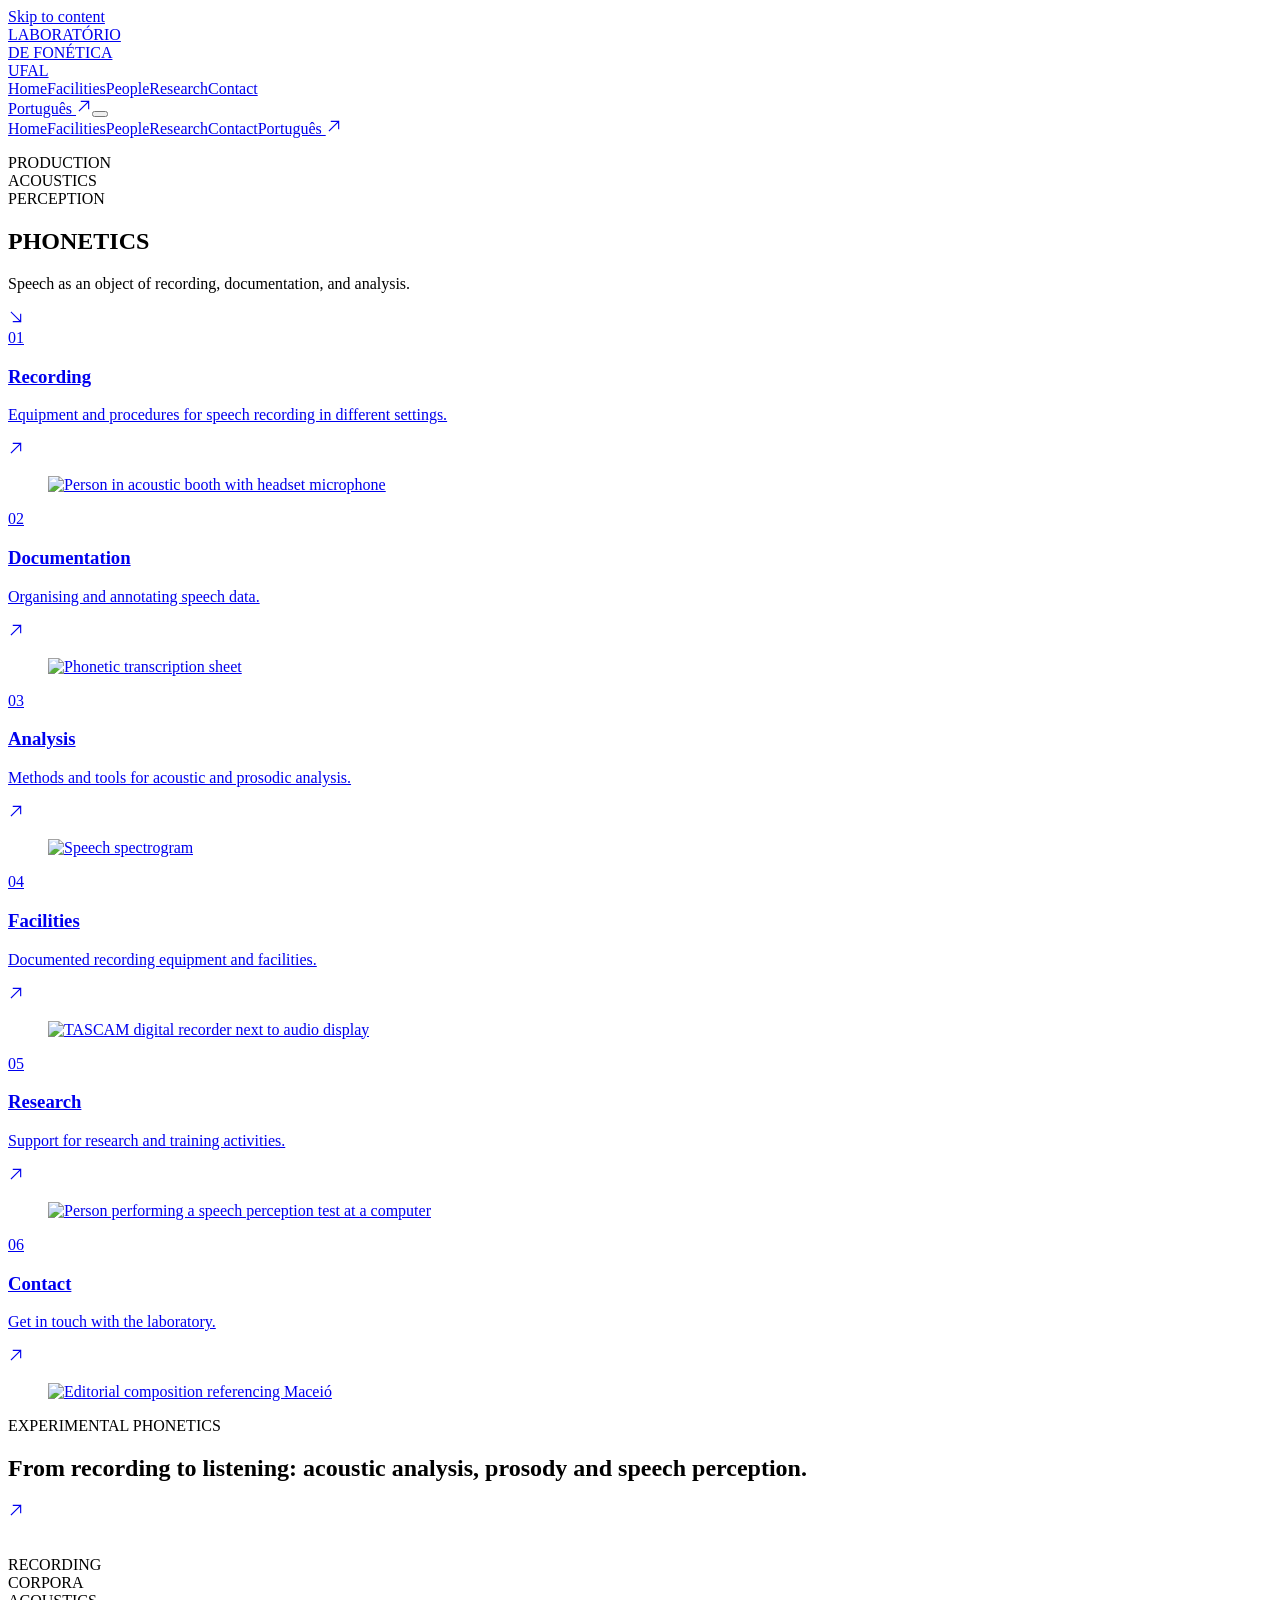
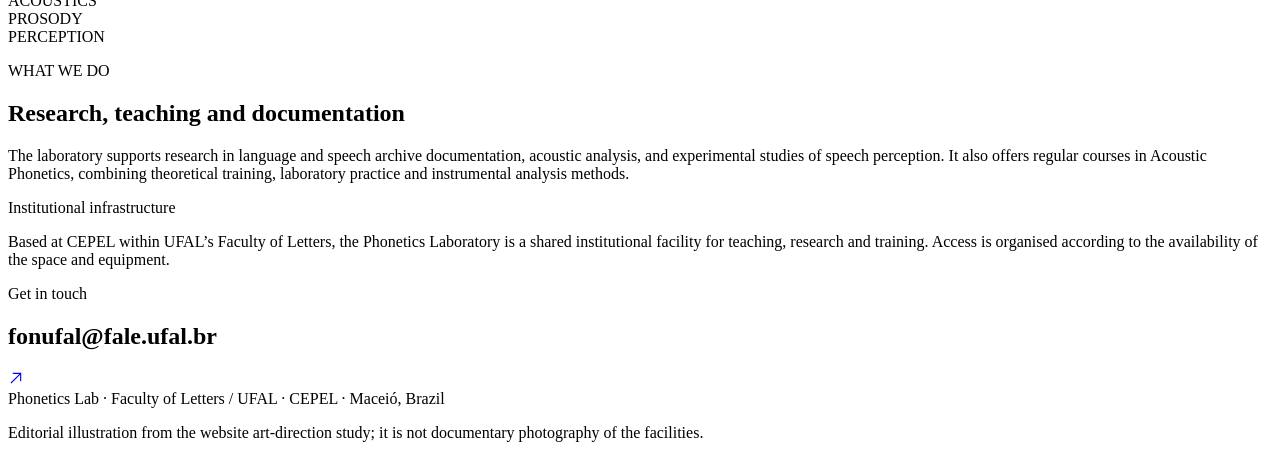
==== en/index.html @ 882e7815 "fix: alinhar faixa da Home à fonética experimental" ====
<!doctype html><html lang="en"><head><meta charset="utf-8"><meta name="viewport" content="width=device-width, initial-scale=1"><meta name="color-scheme" content="light"><meta name="theme-color" content="#102e24"><meta name="description" content="The Phonetics Laboratory at the Faculty of Letters, Federal University of Alagoas (UFAL), based at CEPEL. Supporting experimental research and training in phonetics and phonology."><title>UFAL Phonetics Laboratory · FALE/UFAL</title><link rel="canonical" href="https://fonufal.github.io/labfon/en/"><link rel="alternate" hreflang="pt-BR" href="https://fonufal.github.io/labfon/"><link rel="alternate" hreflang="en" href="https://fonufal.github.io/labfon/en/"><link rel="preconnect" href="https://fonts.googleapis.com"><link rel="preconnect" href="https://fonts.gstatic.com" crossorigin><link href="https://fonts.googleapis.com/css2?family=DM+Mono:wght@400;500&family=DM+Sans:wght@400;500;600;700&family=Fraunces:opsz,wght,SOFT,WONK@9..144,400,0,0;9..144,550,0,0;9..144,650,0,0&display=swap" rel="stylesheet"><link rel="stylesheet" href="/labfon/styles.css?v=20261009-photo-uniform-v8"><link rel="icon" type="image/svg+xml" href="/labfon/favicon.svg"></head><body class="page-home"><a class="skip-link" href="#main-content">Skip to content</a><div class="site-shell"><header class="masthead"><a class="wordmark" href="/labfon/en/" aria-label="Phonetics Laboratory — Home">LABORATÓRIO<br>DE FONÉTICA<br><span>UFAL</span></a><nav class="desktop-nav" aria-label="Home"><a class="navlink active" href="/labfon/en/" aria-current="page">Home</a><a class="navlink " href="/labfon/en/infraestrutura.html" >Facilities</a><a class="navlink " href="/labfon/en/equipe.html" >People</a><a class="navlink" href="/labfon/en/pesquisa.html">Research</a><a class="navlink" href="/labfon/en/contato.html">Contact</a></nav><div class="header-tools"><a class="language" href="/labfon/" lang="pt-BR">Português <span aria-hidden="true"><svg class="arrow-icon" aria-hidden="true" focusable="false" viewBox="0 0 24 24" width="16" height="16" fill="none" xmlns="http://www.w3.org/2000/svg"><path d="M5 19 19 5 M8 5h11v11" stroke="currentColor" stroke-width="1.7" stroke-linecap="square" stroke-linejoin="miter"/></svg></span></a><button class="menu-toggle" type="button" aria-controls="mobile-navigation" aria-expanded="false" aria-label="Open menu"><i></i><i></i></button></div></header><nav class="mobile-navigation" id="mobile-navigation" aria-label="Mobile"><a class="navlink active" href="/labfon/en/" aria-current="page">Home</a><a class="navlink " href="/labfon/en/infraestrutura.html" >Facilities</a><a class="navlink " href="/labfon/en/equipe.html" >People</a><a class="navlink" href="/labfon/en/pesquisa.html">Research</a><a class="navlink" href="/labfon/en/contato.html">Contact</a><a class="navlink" href="/labfon/">Português <svg class="arrow-icon" aria-hidden="true" focusable="false" viewBox="0 0 24 24" width="16" height="16" fill="none" xmlns="http://www.w3.org/2000/svg"><path d="M5 19 19 5 M8 5h11v11" stroke="currentColor" stroke-width="1.7" stroke-linecap="square" stroke-linejoin="miter"/></svg></a></nav><main id="main-content"><section class="hero"><div class="mouth-art" role="img" aria-label="Editorial illustration showing a mouth in profile"></div><div class="hero-content"><p class="hero-overline">PRODUCTION<br>ACOUSTICS<br>PERCEPTION</p><h1 class="kinetic-title" aria-label="PHONETICS"><span class="type-front">PHON</span><span class="type-back">ETICS</span></h1><span class="coral-strike" aria-hidden="true"></span><p class="hero-heading">Speech as an object of recording, documentation, and analysis.</p><a class="hero-scroll" href="#areas" aria-label="WHAT WE DO"><svg class="arrow-icon arrow-icon--down" width="16" height="16" aria-hidden="true" focusable="false" viewBox="0 0 24 24" fill="none" xmlns="http://www.w3.org/2000/svg"><path d="M5 5 19 19 M19 8v11H8" stroke="currentColor" stroke-width="1.7" stroke-linecap="square" stroke-linejoin="miter"/></svg></a></div></section><div id="areas"><section class="channels" aria-label="WHAT WE DO"><a class="channel" href="/labfon/en/infraestrutura.html#gravacao"><div class="channel-info"><span class="channel-number">01</span><h3>Recording</h3><p>Equipment and procedures for speech recording in different settings.</p><span class="channel-arrow" aria-hidden="true"><svg class="arrow-icon" aria-hidden="true" focusable="false" viewBox="0 0 24 24" width="16" height="16" fill="none" xmlns="http://www.w3.org/2000/svg"><path d="M5 19 19 5 M8 5h11v11" stroke="currentColor" stroke-width="1.7" stroke-linecap="square" stroke-linejoin="miter"/></svg></span></div><figure class="channel-photo"><img src="/labfon/assets/01-gravacao.webp" width="800" height="600" loading="lazy" decoding="async" alt="Person in acoustic booth with headset microphone"></figure></a><a class="channel" href="/labfon/en/infraestrutura.html#documentacao"><div class="channel-info"><span class="channel-number">02</span><h3>Documentation</h3><p>Organising and annotating speech data.</p><span class="channel-arrow" aria-hidden="true"><svg class="arrow-icon" aria-hidden="true" focusable="false" viewBox="0 0 24 24" width="16" height="16" fill="none" xmlns="http://www.w3.org/2000/svg"><path d="M5 19 19 5 M8 5h11v11" stroke="currentColor" stroke-width="1.7" stroke-linecap="square" stroke-linejoin="miter"/></svg></span></div><figure class="channel-photo"><img src="/labfon/assets/02-documentacao.webp" width="800" height="600" loading="lazy" decoding="async" alt="Phonetic transcription sheet"></figure></a><a class="channel" href="/labfon/en/infraestrutura.html#analise"><div class="channel-info"><span class="channel-number">03</span><h3>Analysis</h3><p>Methods and tools for acoustic and prosodic analysis.</p><span class="channel-arrow" aria-hidden="true"><svg class="arrow-icon" aria-hidden="true" focusable="false" viewBox="0 0 24 24" width="16" height="16" fill="none" xmlns="http://www.w3.org/2000/svg"><path d="M5 19 19 5 M8 5h11v11" stroke="currentColor" stroke-width="1.7" stroke-linecap="square" stroke-linejoin="miter"/></svg></span></div><figure class="channel-photo"><img src="/labfon/assets/03-analise.webp" width="800" height="600" loading="lazy" decoding="async" alt="Speech spectrogram"></figure></a><a class="channel" href="/labfon/en/infraestrutura.html"><div class="channel-info"><span class="channel-number">04</span><h3>Facilities</h3><p>Documented recording equipment and facilities.</p><span class="channel-arrow" aria-hidden="true"><svg class="arrow-icon" aria-hidden="true" focusable="false" viewBox="0 0 24 24" width="16" height="16" fill="none" xmlns="http://www.w3.org/2000/svg"><path d="M5 19 19 5 M8 5h11v11" stroke="currentColor" stroke-width="1.7" stroke-linecap="square" stroke-linejoin="miter"/></svg></span></div><figure class="channel-photo"><img src="/labfon/assets/04-infraestrutura.webp" width="800" height="600" loading="lazy" decoding="async" alt="TASCAM digital recorder next to audio display"></figure></a><a class="channel" href="/labfon/en/pesquisa.html"><div class="channel-info"><span class="channel-number">05</span><h3>Research</h3><p>Support for research and training activities.</p><span class="channel-arrow" aria-hidden="true"><svg class="arrow-icon" aria-hidden="true" focusable="false" viewBox="0 0 24 24" width="16" height="16" fill="none" xmlns="http://www.w3.org/2000/svg"><path d="M5 19 19 5 M8 5h11v11" stroke="currentColor" stroke-width="1.7" stroke-linecap="square" stroke-linejoin="miter"/></svg></span></div><figure class="channel-photo"><img src="/labfon/assets/05-pesquisa.webp" width="800" height="600" loading="lazy" decoding="async" alt="Person performing a speech perception test at a computer"></figure></a><a class="channel" href="mailto:fonufal@fale.ufal.br"><div class="channel-info"><span class="channel-number">06</span><h3>Contact</h3><p>Get in touch with the laboratory.</p><span class="channel-arrow" aria-hidden="true"><svg class="arrow-icon" aria-hidden="true" focusable="false" viewBox="0 0 24 24" width="16" height="16" fill="none" xmlns="http://www.w3.org/2000/svg"><path d="M5 19 19 5 M8 5h11v11" stroke="currentColor" stroke-width="1.7" stroke-linecap="square" stroke-linejoin="miter"/></svg></span></div><figure class="channel-photo"><img src="/labfon/assets/06-contato.webp" width="800" height="600" loading="lazy" decoding="async" alt="Editorial composition referencing Maceió"></figure></a></section></div><section class="context-strip" id="pesquisa"><div class="context-copy"><p class="eyebrow">EXPERIMENTAL PHONETICS</p><h2>From recording to listening: acoustic analysis, prosody and speech perception.</h2><a class="text-arrow" href="/labfon/en/pesquisa.html" aria-label="View research"><svg class="arrow-icon" aria-hidden="true" focusable="false" viewBox="0 0 24 24" width="16" height="16" fill="none" xmlns="http://www.w3.org/2000/svg"><path d="M5 19 19 5 M8 5h11v11" stroke="currentColor" stroke-width="1.7" stroke-linecap="square" stroke-linejoin="miter"/></svg></a></div><div class="context-art" aria-hidden="true"><img src="/labfon/assets/03-analise.webp" loading="lazy" decoding="async" alt="" aria-hidden="true"></div><p class="context-tags">RECORDING<br>CORPORA<br>ACOUSTICS<br>PROSODY<br>PERCEPTION</p></section><section class="afterword"><div><p class="eyebrow">WHAT WE DO</p><h2>Research, teaching and documentation</h2></div><p>The laboratory supports research in language and speech archive documentation, acoustic analysis, and experimental studies of speech perception. It also offers regular courses in Acoustic Phonetics, combining theoretical training, laboratory practice and instrumental analysis methods.</p><div><p class="eyebrow">Institutional infrastructure</p><p>Based at CEPEL within UFAL’s Faculty of Letters, the Phonetics Laboratory is a shared institutional facility for teaching, research and training. Access is organised according to the availability of the space and equipment.</p></div></section><section class="contact-strip" id="contato"><div><p class="eyebrow">Get in touch</p><h2>fonufal@fale.ufal.br</h2></div><a href="mailto:fonufal@fale.ufal.br" class="contact-arrow" aria-label="Get in touch"><svg class="arrow-icon" aria-hidden="true" focusable="false" viewBox="0 0 24 24" width="16" height="16" fill="none" xmlns="http://www.w3.org/2000/svg"><path d="M5 19 19 5 M8 5h11v11" stroke="currentColor" stroke-width="1.7" stroke-linecap="square" stroke-linejoin="miter"/></svg></a></section></main><footer class="footer"><div class="footer-top"><span>Phonetics Lab · Faculty of Letters / UFAL · CEPEL · Maceió, Brazil</span></div><div class="footer-bottom"><p>Editorial illustration from the website art-direction study; it is not documentary photography of the facilities.</p></div></footer></div><script defer src="/labfon/app.js"></script></body></html>
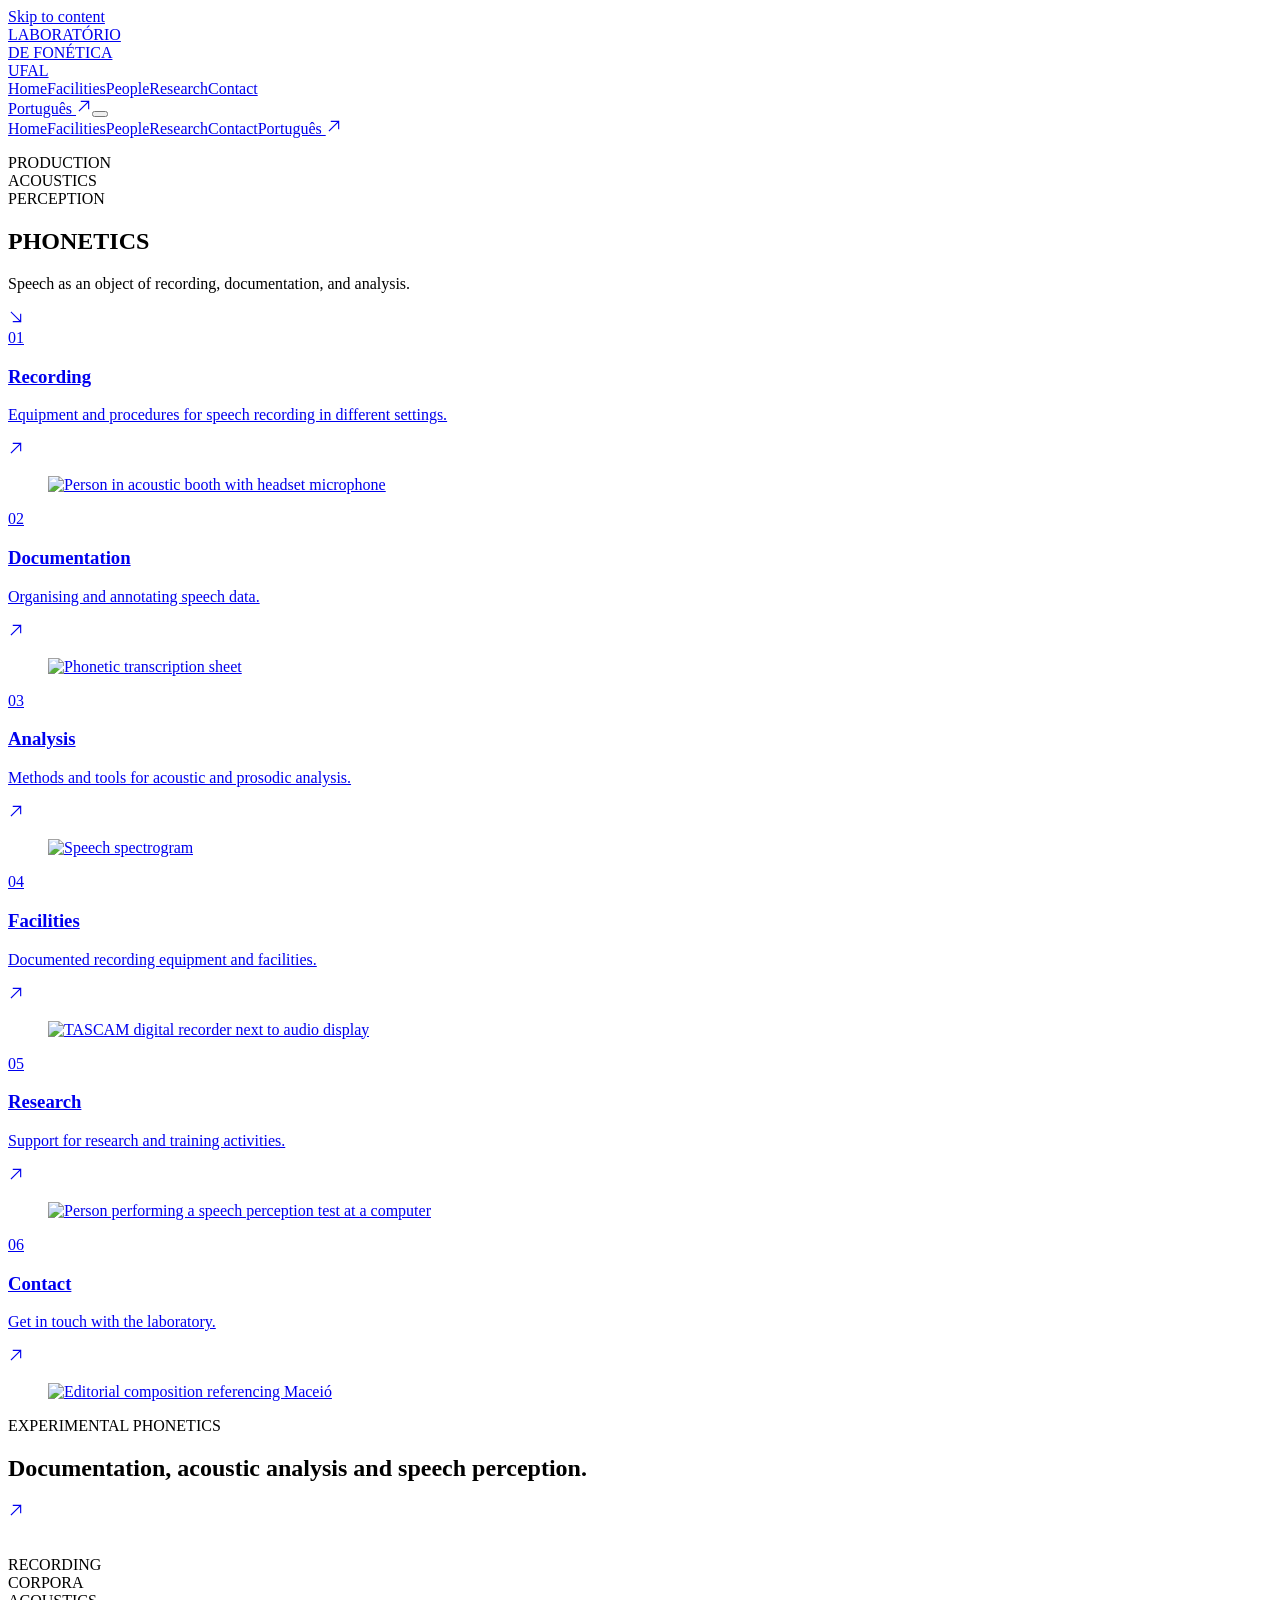
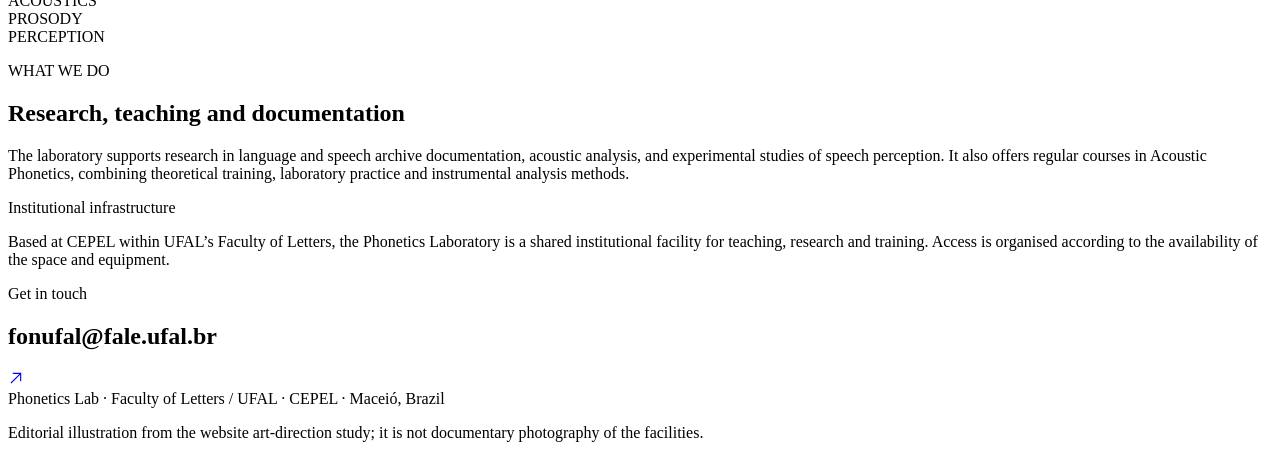
==== commit be652fd1: "fix: ajustar chamada da faixa de fonética experimental" ====
--- a/en/index.html
+++ b/en/index.html
@@ -1 +1 @@
-<!doctype html><html lang="en"><head><meta charset="utf-8"><meta name="viewport" content="width=device-width, initial-scale=1"><meta name="color-scheme" content="light"><meta name="theme-color" content="#102e24"><meta name="description" content="The Phonetics Laboratory at the Faculty of Letters, Federal University of Alagoas (UFAL), based at CEPEL. Supporting experimental research and training in phonetics and phonology."><title>UFAL Phonetics Laboratory · FALE/UFAL</title><link rel="canonical" href="https://fonufal.github.io/labfon/en/"><link rel="alternate" hreflang="pt-BR" href="https://fonufal.github.io/labfon/"><link rel="alternate" hreflang="en" href="https://fonufal.github.io/labfon/en/"><link rel="preconnect" href="https://fonts.googleapis.com"><link rel="preconnect" href="https://fonts.gstatic.com" crossorigin><link href="https://fonts.googleapis.com/css2?family=DM+Mono:wght@400;500&family=DM+Sans:wght@400;500;600;700&family=Fraunces:opsz,wght,SOFT,WONK@9..144,400,0,0;9..144,550,0,0;9..144,650,0,0&display=swap" rel="stylesheet"><link rel="stylesheet" href="/labfon/styles.css?v=20261009-photo-uniform-v8"><link rel="icon" type="image/svg+xml" href="/labfon/favicon.svg"></head><body class="page-home"><a class="skip-link" href="#main-content">Skip to content</a><div class="site-shell"><header class="masthead"><a class="wordmark" href="/labfon/en/" aria-label="Phonetics Laboratory — Home">LABORATÓRIO<br>DE FONÉTICA<br><span>UFAL</span></a><nav class="desktop-nav" aria-label="Home"><a class="navlink active" href="/labfon/en/" aria-current="page">Home</a><a class="navlink " href="/labfon/en/infraestrutura.html" >Facilities</a><a class="navlink " href="/labfon/en/equipe.html" >People</a><a class="navlink" href="/labfon/en/pesquisa.html">Research</a><a class="navlink" href="/labfon/en/contato.html">Contact</a></nav><div class="header-tools"><a class="language" href="/labfon/" lang="pt-BR">Português <span aria-hidden="true"><svg class="arrow-icon" aria-hidden="true" focusable="false" viewBox="0 0 24 24" width="16" height="16" fill="none" xmlns="http://www.w3.org/2000/svg"><path d="M5 19 19 5 M8 5h11v11" stroke="currentColor" stroke-width="1.7" stroke-linecap="square" stroke-linejoin="miter"/></svg></span></a><button class="menu-toggle" type="button" aria-controls="mobile-navigation" aria-expanded="false" aria-label="Open menu"><i></i><i></i></button></div></header><nav class="mobile-navigation" id="mobile-navigation" aria-label="Mobile"><a class="navlink active" href="/labfon/en/" aria-current="page">Home</a><a class="navlink " href="/labfon/en/infraestrutura.html" >Facilities</a><a class="navlink " href="/labfon/en/equipe.html" >People</a><a class="navlink" href="/labfon/en/pesquisa.html">Research</a><a class="navlink" href="/labfon/en/contato.html">Contact</a><a class="navlink" href="/labfon/">Português <svg class="arrow-icon" aria-hidden="true" focusable="false" viewBox="0 0 24 24" width="16" height="16" fill="none" xmlns="http://www.w3.org/2000/svg"><path d="M5 19 19 5 M8 5h11v11" stroke="currentColor" stroke-width="1.7" stroke-linecap="square" stroke-linejoin="miter"/></svg></a></nav><main id="main-content"><section class="hero"><div class="mouth-art" role="img" aria-label="Editorial illustration showing a mouth in profile"></div><div class="hero-content"><p class="hero-overline">PRODUCTION<br>ACOUSTICS<br>PERCEPTION</p><h1 class="kinetic-title" aria-label="PHONETICS"><span class="type-front">PHON</span><span class="type-back">ETICS</span></h1><span class="coral-strike" aria-hidden="true"></span><p class="hero-heading">Speech as an object of recording, documentation, and analysis.</p><a class="hero-scroll" href="#areas" aria-label="WHAT WE DO"><svg class="arrow-icon arrow-icon--down" width="16" height="16" aria-hidden="true" focusable="false" viewBox="0 0 24 24" fill="none" xmlns="http://www.w3.org/2000/svg"><path d="M5 5 19 19 M19 8v11H8" stroke="currentColor" stroke-width="1.7" stroke-linecap="square" stroke-linejoin="miter"/></svg></a></div></section><div id="areas"><section class="channels" aria-label="WHAT WE DO"><a class="channel" href="/labfon/en/infraestrutura.html#gravacao"><div class="channel-info"><span class="channel-number">01</span><h3>Recording</h3><p>Equipment and procedures for speech recording in different settings.</p><span class="channel-arrow" aria-hidden="true"><svg class="arrow-icon" aria-hidden="true" focusable="false" viewBox="0 0 24 24" width="16" height="16" fill="none" xmlns="http://www.w3.org/2000/svg"><path d="M5 19 19 5 M8 5h11v11" stroke="currentColor" stroke-width="1.7" stroke-linecap="square" stroke-linejoin="miter"/></svg></span></div><figure class="channel-photo"><img src="/labfon/assets/01-gravacao.webp" width="800" height="600" loading="lazy" decoding="async" alt="Person in acoustic booth with headset microphone"></figure></a><a class="channel" href="/labfon/en/infraestrutura.html#documentacao"><div class="channel-info"><span class="channel-number">02</span><h3>Documentation</h3><p>Organising and annotating speech data.</p><span class="channel-arrow" aria-hidden="true"><svg class="arrow-icon" aria-hidden="true" focusable="false" viewBox="0 0 24 24" width="16" height="16" fill="none" xmlns="http://www.w3.org/2000/svg"><path d="M5 19 19 5 M8 5h11v11" stroke="currentColor" stroke-width="1.7" stroke-linecap="square" stroke-linejoin="miter"/></svg></span></div><figure class="channel-photo"><img src="/labfon/assets/02-documentacao.webp" width="800" height="600" loading="lazy" decoding="async" alt="Phonetic transcription sheet"></figure></a><a class="channel" href="/labfon/en/infraestrutura.html#analise"><div class="channel-info"><span class="channel-number">03</span><h3>Analysis</h3><p>Methods and tools for acoustic and prosodic analysis.</p><span class="channel-arrow" aria-hidden="true"><svg class="arrow-icon" aria-hidden="true" focusable="false" viewBox="0 0 24 24" width="16" height="16" fill="none" xmlns="http://www.w3.org/2000/svg"><path d="M5 19 19 5 M8 5h11v11" stroke="currentColor" stroke-width="1.7" stroke-linecap="square" stroke-linejoin="miter"/></svg></span></div><figure class="channel-photo"><img src="/labfon/assets/03-analise.webp" width="800" height="600" loading="lazy" decoding="async" alt="Speech spectrogram"></figure></a><a class="channel" href="/labfon/en/infraestrutura.html"><div class="channel-info"><span class="channel-number">04</span><h3>Facilities</h3><p>Documented recording equipment and facilities.</p><span class="channel-arrow" aria-hidden="true"><svg class="arrow-icon" aria-hidden="true" focusable="false" viewBox="0 0 24 24" width="16" height="16" fill="none" xmlns="http://www.w3.org/2000/svg"><path d="M5 19 19 5 M8 5h11v11" stroke="currentColor" stroke-width="1.7" stroke-linecap="square" stroke-linejoin="miter"/></svg></span></div><figure class="channel-photo"><img src="/labfon/assets/04-infraestrutura.webp" width="800" height="600" loading="lazy" decoding="async" alt="TASCAM digital recorder next to audio display"></figure></a><a class="channel" href="/labfon/en/pesquisa.html"><div class="channel-info"><span class="channel-number">05</span><h3>Research</h3><p>Support for research and training activities.</p><span class="channel-arrow" aria-hidden="true"><svg class="arrow-icon" aria-hidden="true" focusable="false" viewBox="0 0 24 24" width="16" height="16" fill="none" xmlns="http://www.w3.org/2000/svg"><path d="M5 19 19 5 M8 5h11v11" stroke="currentColor" stroke-width="1.7" stroke-linecap="square" stroke-linejoin="miter"/></svg></span></div><figure class="channel-photo"><img src="/labfon/assets/05-pesquisa.webp" width="800" height="600" loading="lazy" decoding="async" alt="Person performing a speech perception test at a computer"></figure></a><a class="channel" href="mailto:fonufal@fale.ufal.br"><div class="channel-info"><span class="channel-number">06</span><h3>Contact</h3><p>Get in touch with the laboratory.</p><span class="channel-arrow" aria-hidden="true"><svg class="arrow-icon" aria-hidden="true" focusable="false" viewBox="0 0 24 24" width="16" height="16" fill="none" xmlns="http://www.w3.org/2000/svg"><path d="M5 19 19 5 M8 5h11v11" stroke="currentColor" stroke-width="1.7" stroke-linecap="square" stroke-linejoin="miter"/></svg></span></div><figure class="channel-photo"><img src="/labfon/assets/06-contato.webp" width="800" height="600" loading="lazy" decoding="async" alt="Editorial composition referencing Maceió"></figure></a></section></div><section class="context-strip" id="pesquisa"><div class="context-copy"><p class="eyebrow">EXPERIMENTAL PHONETICS</p><h2>From recording to listening: acoustic analysis, prosody and speech perception.</h2><a class="text-arrow" href="/labfon/en/pesquisa.html" aria-label="View research"><svg class="arrow-icon" aria-hidden="true" focusable="false" viewBox="0 0 24 24" width="16" height="16" fill="none" xmlns="http://www.w3.org/2000/svg"><path d="M5 19 19 5 M8 5h11v11" stroke="currentColor" stroke-width="1.7" stroke-linecap="square" stroke-linejoin="miter"/></svg></a></div><div class="context-art" aria-hidden="true"><img src="/labfon/assets/03-analise.webp" loading="lazy" decoding="async" alt="" aria-hidden="true"></div><p class="context-tags">RECORDING<br>CORPORA<br>ACOUSTICS<br>PROSODY<br>PERCEPTION</p></section><section class="afterword"><div><p class="eyebrow">WHAT WE DO</p><h2>Research, teaching and documentation</h2></div><p>The laboratory supports research in language and speech archive documentation, acoustic analysis, and experimental studies of speech perception. It also offers regular courses in Acoustic Phonetics, combining theoretical training, laboratory practice and instrumental analysis methods.</p><div><p class="eyebrow">Institutional infrastructure</p><p>Based at CEPEL within UFAL’s Faculty of Letters, the Phonetics Laboratory is a shared institutional facility for teaching, research and training. Access is organised according to the availability of the space and equipment.</p></div></section><section class="contact-strip" id="contato"><div><p class="eyebrow">Get in touch</p><h2>fonufal@fale.ufal.br</h2></div><a href="mailto:fonufal@fale.ufal.br" class="contact-arrow" aria-label="Get in touch"><svg class="arrow-icon" aria-hidden="true" focusable="false" viewBox="0 0 24 24" width="16" height="16" fill="none" xmlns="http://www.w3.org/2000/svg"><path d="M5 19 19 5 M8 5h11v11" stroke="currentColor" stroke-width="1.7" stroke-linecap="square" stroke-linejoin="miter"/></svg></a></section></main><footer class="footer"><div class="footer-top"><span>Phonetics Lab · Faculty of Letters / UFAL · CEPEL · Maceió, Brazil</span></div><div class="footer-bottom"><p>Editorial illustration from the website art-direction study; it is not documentary photography of the facilities.</p></div></footer></div><script defer src="/labfon/app.js"></script></body></html>+<!doctype html><html lang="en"><head><meta charset="utf-8"><meta name="viewport" content="width=device-width, initial-scale=1"><meta name="color-scheme" content="light"><meta name="theme-color" content="#102e24"><meta name="description" content="The Phonetics Laboratory at the Faculty of Letters, Federal University of Alagoas (UFAL), based at CEPEL. Supporting experimental research and training in phonetics and phonology."><title>UFAL Phonetics Laboratory · FALE/UFAL</title><link rel="canonical" href="https://fonufal.github.io/labfon/en/"><link rel="alternate" hreflang="pt-BR" href="https://fonufal.github.io/labfon/"><link rel="alternate" hreflang="en" href="https://fonufal.github.io/labfon/en/"><link rel="preconnect" href="https://fonts.googleapis.com"><link rel="preconnect" href="https://fonts.gstatic.com" crossorigin><link href="https://fonts.googleapis.com/css2?family=DM+Mono:wght@400;500&family=DM+Sans:wght@400;500;600;700&family=Fraunces:opsz,wght,SOFT,WONK@9..144,400,0,0;9..144,550,0,0;9..144,650,0,0&display=swap" rel="stylesheet"><link rel="stylesheet" href="/labfon/styles.css?v=20261009-photo-uniform-v8"><link rel="icon" type="image/svg+xml" href="/labfon/favicon.svg"></head><body class="page-home"><a class="skip-link" href="#main-content">Skip to content</a><div class="site-shell"><header class="masthead"><a class="wordmark" href="/labfon/en/" aria-label="Phonetics Laboratory — Home">LABORATÓRIO<br>DE FONÉTICA<br><span>UFAL</span></a><nav class="desktop-nav" aria-label="Home"><a class="navlink active" href="/labfon/en/" aria-current="page">Home</a><a class="navlink " href="/labfon/en/infraestrutura.html" >Facilities</a><a class="navlink " href="/labfon/en/equipe.html" >People</a><a class="navlink" href="/labfon/en/pesquisa.html">Research</a><a class="navlink" href="/labfon/en/contato.html">Contact</a></nav><div class="header-tools"><a class="language" href="/labfon/" lang="pt-BR">Português <span aria-hidden="true"><svg class="arrow-icon" aria-hidden="true" focusable="false" viewBox="0 0 24 24" width="16" height="16" fill="none" xmlns="http://www.w3.org/2000/svg"><path d="M5 19 19 5 M8 5h11v11" stroke="currentColor" stroke-width="1.7" stroke-linecap="square" stroke-linejoin="miter"/></svg></span></a><button class="menu-toggle" type="button" aria-controls="mobile-navigation" aria-expanded="false" aria-label="Open menu"><i></i><i></i></button></div></header><nav class="mobile-navigation" id="mobile-navigation" aria-label="Mobile"><a class="navlink active" href="/labfon/en/" aria-current="page">Home</a><a class="navlink " href="/labfon/en/infraestrutura.html" >Facilities</a><a class="navlink " href="/labfon/en/equipe.html" >People</a><a class="navlink" href="/labfon/en/pesquisa.html">Research</a><a class="navlink" href="/labfon/en/contato.html">Contact</a><a class="navlink" href="/labfon/">Português <svg class="arrow-icon" aria-hidden="true" focusable="false" viewBox="0 0 24 24" width="16" height="16" fill="none" xmlns="http://www.w3.org/2000/svg"><path d="M5 19 19 5 M8 5h11v11" stroke="currentColor" stroke-width="1.7" stroke-linecap="square" stroke-linejoin="miter"/></svg></a></nav><main id="main-content"><section class="hero"><div class="mouth-art" role="img" aria-label="Editorial illustration showing a mouth in profile"></div><div class="hero-content"><p class="hero-overline">PRODUCTION<br>ACOUSTICS<br>PERCEPTION</p><h1 class="kinetic-title" aria-label="PHONETICS"><span class="type-front">PHON</span><span class="type-back">ETICS</span></h1><span class="coral-strike" aria-hidden="true"></span><p class="hero-heading">Speech as an object of recording, documentation, and analysis.</p><a class="hero-scroll" href="#areas" aria-label="WHAT WE DO"><svg class="arrow-icon arrow-icon--down" width="16" height="16" aria-hidden="true" focusable="false" viewBox="0 0 24 24" fill="none" xmlns="http://www.w3.org/2000/svg"><path d="M5 5 19 19 M19 8v11H8" stroke="currentColor" stroke-width="1.7" stroke-linecap="square" stroke-linejoin="miter"/></svg></a></div></section><div id="areas"><section class="channels" aria-label="WHAT WE DO"><a class="channel" href="/labfon/en/infraestrutura.html#gravacao"><div class="channel-info"><span class="channel-number">01</span><h3>Recording</h3><p>Equipment and procedures for speech recording in different settings.</p><span class="channel-arrow" aria-hidden="true"><svg class="arrow-icon" aria-hidden="true" focusable="false" viewBox="0 0 24 24" width="16" height="16" fill="none" xmlns="http://www.w3.org/2000/svg"><path d="M5 19 19 5 M8 5h11v11" stroke="currentColor" stroke-width="1.7" stroke-linecap="square" stroke-linejoin="miter"/></svg></span></div><figure class="channel-photo"><img src="/labfon/assets/01-gravacao.webp" width="800" height="600" loading="lazy" decoding="async" alt="Person in acoustic booth with headset microphone"></figure></a><a class="channel" href="/labfon/en/infraestrutura.html#documentacao"><div class="channel-info"><span class="channel-number">02</span><h3>Documentation</h3><p>Organising and annotating speech data.</p><span class="channel-arrow" aria-hidden="true"><svg class="arrow-icon" aria-hidden="true" focusable="false" viewBox="0 0 24 24" width="16" height="16" fill="none" xmlns="http://www.w3.org/2000/svg"><path d="M5 19 19 5 M8 5h11v11" stroke="currentColor" stroke-width="1.7" stroke-linecap="square" stroke-linejoin="miter"/></svg></span></div><figure class="channel-photo"><img src="/labfon/assets/02-documentacao.webp" width="800" height="600" loading="lazy" decoding="async" alt="Phonetic transcription sheet"></figure></a><a class="channel" href="/labfon/en/infraestrutura.html#analise"><div class="channel-info"><span class="channel-number">03</span><h3>Analysis</h3><p>Methods and tools for acoustic and prosodic analysis.</p><span class="channel-arrow" aria-hidden="true"><svg class="arrow-icon" aria-hidden="true" focusable="false" viewBox="0 0 24 24" width="16" height="16" fill="none" xmlns="http://www.w3.org/2000/svg"><path d="M5 19 19 5 M8 5h11v11" stroke="currentColor" stroke-width="1.7" stroke-linecap="square" stroke-linejoin="miter"/></svg></span></div><figure class="channel-photo"><img src="/labfon/assets/03-analise.webp" width="800" height="600" loading="lazy" decoding="async" alt="Speech spectrogram"></figure></a><a class="channel" href="/labfon/en/infraestrutura.html"><div class="channel-info"><span class="channel-number">04</span><h3>Facilities</h3><p>Documented recording equipment and facilities.</p><span class="channel-arrow" aria-hidden="true"><svg class="arrow-icon" aria-hidden="true" focusable="false" viewBox="0 0 24 24" width="16" height="16" fill="none" xmlns="http://www.w3.org/2000/svg"><path d="M5 19 19 5 M8 5h11v11" stroke="currentColor" stroke-width="1.7" stroke-linecap="square" stroke-linejoin="miter"/></svg></span></div><figure class="channel-photo"><img src="/labfon/assets/04-infraestrutura.webp" width="800" height="600" loading="lazy" decoding="async" alt="TASCAM digital recorder next to audio display"></figure></a><a class="channel" href="/labfon/en/pesquisa.html"><div class="channel-info"><span class="channel-number">05</span><h3>Research</h3><p>Support for research and training activities.</p><span class="channel-arrow" aria-hidden="true"><svg class="arrow-icon" aria-hidden="true" focusable="false" viewBox="0 0 24 24" width="16" height="16" fill="none" xmlns="http://www.w3.org/2000/svg"><path d="M5 19 19 5 M8 5h11v11" stroke="currentColor" stroke-width="1.7" stroke-linecap="square" stroke-linejoin="miter"/></svg></span></div><figure class="channel-photo"><img src="/labfon/assets/05-pesquisa.webp" width="800" height="600" loading="lazy" decoding="async" alt="Person performing a speech perception test at a computer"></figure></a><a class="channel" href="mailto:fonufal@fale.ufal.br"><div class="channel-info"><span class="channel-number">06</span><h3>Contact</h3><p>Get in touch with the laboratory.</p><span class="channel-arrow" aria-hidden="true"><svg class="arrow-icon" aria-hidden="true" focusable="false" viewBox="0 0 24 24" width="16" height="16" fill="none" xmlns="http://www.w3.org/2000/svg"><path d="M5 19 19 5 M8 5h11v11" stroke="currentColor" stroke-width="1.7" stroke-linecap="square" stroke-linejoin="miter"/></svg></span></div><figure class="channel-photo"><img src="/labfon/assets/06-contato.webp" width="800" height="600" loading="lazy" decoding="async" alt="Editorial composition referencing Maceió"></figure></a></section></div><section class="context-strip" id="pesquisa"><div class="context-copy"><p class="eyebrow">EXPERIMENTAL PHONETICS</p><h2>Documentation, acoustic analysis and speech perception.</h2><a class="text-arrow" href="/labfon/en/infraestrutura.html" aria-label="View facilities"><svg class="arrow-icon" aria-hidden="true" focusable="false" viewBox="0 0 24 24" width="16" height="16" fill="none" xmlns="http://www.w3.org/2000/svg"><path d="M5 19 19 5 M8 5h11v11" stroke="currentColor" stroke-width="1.7" stroke-linecap="square" stroke-linejoin="miter"/></svg></a></div><div class="context-art" aria-hidden="true"><img src="/labfon/assets/landscape.webp" loading="lazy" decoding="async" alt="" aria-hidden="true"></div><p class="context-tags">RECORDING<br>CORPORA<br>ACOUSTICS<br>PROSODY<br>PERCEPTION</p></section><section class="afterword"><div><p class="eyebrow">WHAT WE DO</p><h2>Research, teaching and documentation</h2></div><p>The laboratory supports research in language and speech archive documentation, acoustic analysis, and experimental studies of speech perception. It also offers regular courses in Acoustic Phonetics, combining theoretical training, laboratory practice and instrumental analysis methods.</p><div><p class="eyebrow">Institutional infrastructure</p><p>Based at CEPEL within UFAL’s Faculty of Letters, the Phonetics Laboratory is a shared institutional facility for teaching, research and training. Access is organised according to the availability of the space and equipment.</p></div></section><section class="contact-strip" id="contato"><div><p class="eyebrow">Get in touch</p><h2>fonufal@fale.ufal.br</h2></div><a href="mailto:fonufal@fale.ufal.br" class="contact-arrow" aria-label="Get in touch"><svg class="arrow-icon" aria-hidden="true" focusable="false" viewBox="0 0 24 24" width="16" height="16" fill="none" xmlns="http://www.w3.org/2000/svg"><path d="M5 19 19 5 M8 5h11v11" stroke="currentColor" stroke-width="1.7" stroke-linecap="square" stroke-linejoin="miter"/></svg></a></section></main><footer class="footer"><div class="footer-top"><span>Phonetics Lab · Faculty of Letters / UFAL · CEPEL · Maceió, Brazil</span></div><div class="footer-bottom"><p>Editorial illustration from the website art-direction study; it is not documentary photography of the facilities.</p></div></footer></div><script defer src="/labfon/app.js"></script></body></html>
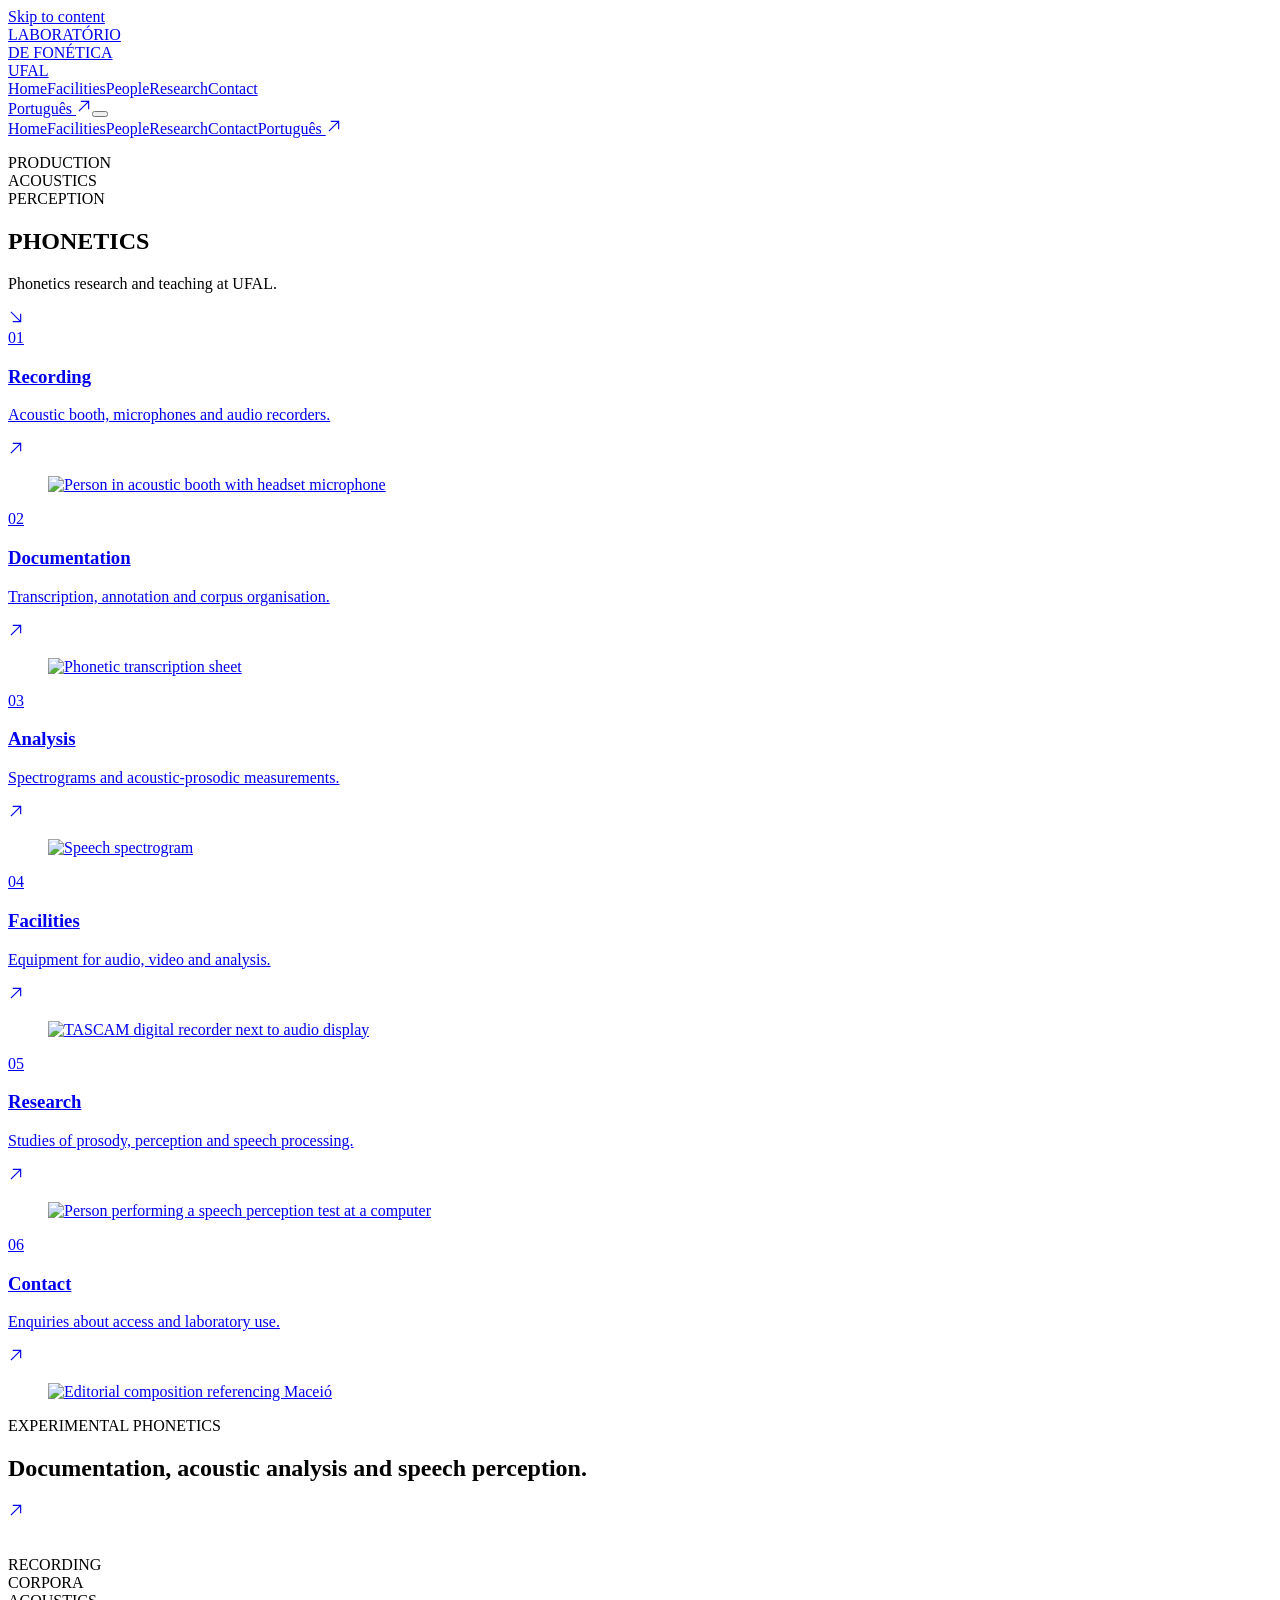
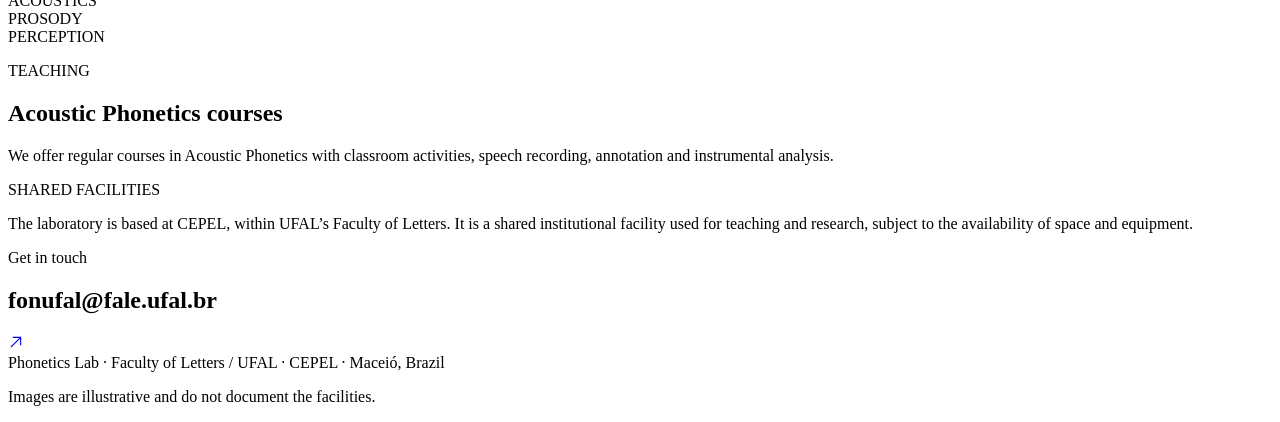
==== commit 404468d3: "edit: reduzir redundâncias e linguagem genérica na Home" ====
--- a/en/index.html
+++ b/en/index.html
@@ -1 +1 @@
-<!doctype html><html lang="en"><head><meta charset="utf-8"><meta name="viewport" content="width=device-width, initial-scale=1"><meta name="color-scheme" content="light"><meta name="theme-color" content="#102e24"><meta name="description" content="The Phonetics Laboratory at the Faculty of Letters, Federal University of Alagoas (UFAL), based at CEPEL. Supporting experimental research and training in phonetics and phonology."><title>UFAL Phonetics Laboratory · FALE/UFAL</title><link rel="canonical" href="https://fonufal.github.io/labfon/en/"><link rel="alternate" hreflang="pt-BR" href="https://fonufal.github.io/labfon/"><link rel="alternate" hreflang="en" href="https://fonufal.github.io/labfon/en/"><link rel="preconnect" href="https://fonts.googleapis.com"><link rel="preconnect" href="https://fonts.gstatic.com" crossorigin><link href="https://fonts.googleapis.com/css2?family=DM+Mono:wght@400;500&family=DM+Sans:wght@400;500;600;700&family=Fraunces:opsz,wght,SOFT,WONK@9..144,400,0,0;9..144,550,0,0;9..144,650,0,0&display=swap" rel="stylesheet"><link rel="stylesheet" href="/labfon/styles.css?v=20261009-photo-uniform-v8"><link rel="icon" type="image/svg+xml" href="/labfon/favicon.svg"></head><body class="page-home"><a class="skip-link" href="#main-content">Skip to content</a><div class="site-shell"><header class="masthead"><a class="wordmark" href="/labfon/en/" aria-label="Phonetics Laboratory — Home">LABORATÓRIO<br>DE FONÉTICA<br><span>UFAL</span></a><nav class="desktop-nav" aria-label="Home"><a class="navlink active" href="/labfon/en/" aria-current="page">Home</a><a class="navlink " href="/labfon/en/infraestrutura.html" >Facilities</a><a class="navlink " href="/labfon/en/equipe.html" >People</a><a class="navlink" href="/labfon/en/pesquisa.html">Research</a><a class="navlink" href="/labfon/en/contato.html">Contact</a></nav><div class="header-tools"><a class="language" href="/labfon/" lang="pt-BR">Português <span aria-hidden="true"><svg class="arrow-icon" aria-hidden="true" focusable="false" viewBox="0 0 24 24" width="16" height="16" fill="none" xmlns="http://www.w3.org/2000/svg"><path d="M5 19 19 5 M8 5h11v11" stroke="currentColor" stroke-width="1.7" stroke-linecap="square" stroke-linejoin="miter"/></svg></span></a><button class="menu-toggle" type="button" aria-controls="mobile-navigation" aria-expanded="false" aria-label="Open menu"><i></i><i></i></button></div></header><nav class="mobile-navigation" id="mobile-navigation" aria-label="Mobile"><a class="navlink active" href="/labfon/en/" aria-current="page">Home</a><a class="navlink " href="/labfon/en/infraestrutura.html" >Facilities</a><a class="navlink " href="/labfon/en/equipe.html" >People</a><a class="navlink" href="/labfon/en/pesquisa.html">Research</a><a class="navlink" href="/labfon/en/contato.html">Contact</a><a class="navlink" href="/labfon/">Português <svg class="arrow-icon" aria-hidden="true" focusable="false" viewBox="0 0 24 24" width="16" height="16" fill="none" xmlns="http://www.w3.org/2000/svg"><path d="M5 19 19 5 M8 5h11v11" stroke="currentColor" stroke-width="1.7" stroke-linecap="square" stroke-linejoin="miter"/></svg></a></nav><main id="main-content"><section class="hero"><div class="mouth-art" role="img" aria-label="Editorial illustration showing a mouth in profile"></div><div class="hero-content"><p class="hero-overline">PRODUCTION<br>ACOUSTICS<br>PERCEPTION</p><h1 class="kinetic-title" aria-label="PHONETICS"><span class="type-front">PHON</span><span class="type-back">ETICS</span></h1><span class="coral-strike" aria-hidden="true"></span><p class="hero-heading">Speech as an object of recording, documentation, and analysis.</p><a class="hero-scroll" href="#areas" aria-label="WHAT WE DO"><svg class="arrow-icon arrow-icon--down" width="16" height="16" aria-hidden="true" focusable="false" viewBox="0 0 24 24" fill="none" xmlns="http://www.w3.org/2000/svg"><path d="M5 5 19 19 M19 8v11H8" stroke="currentColor" stroke-width="1.7" stroke-linecap="square" stroke-linejoin="miter"/></svg></a></div></section><div id="areas"><section class="channels" aria-label="WHAT WE DO"><a class="channel" href="/labfon/en/infraestrutura.html#gravacao"><div class="channel-info"><span class="channel-number">01</span><h3>Recording</h3><p>Equipment and procedures for speech recording in different settings.</p><span class="channel-arrow" aria-hidden="true"><svg class="arrow-icon" aria-hidden="true" focusable="false" viewBox="0 0 24 24" width="16" height="16" fill="none" xmlns="http://www.w3.org/2000/svg"><path d="M5 19 19 5 M8 5h11v11" stroke="currentColor" stroke-width="1.7" stroke-linecap="square" stroke-linejoin="miter"/></svg></span></div><figure class="channel-photo"><img src="/labfon/assets/01-gravacao.webp" width="800" height="600" loading="lazy" decoding="async" alt="Person in acoustic booth with headset microphone"></figure></a><a class="channel" href="/labfon/en/infraestrutura.html#documentacao"><div class="channel-info"><span class="channel-number">02</span><h3>Documentation</h3><p>Organising and annotating speech data.</p><span class="channel-arrow" aria-hidden="true"><svg class="arrow-icon" aria-hidden="true" focusable="false" viewBox="0 0 24 24" width="16" height="16" fill="none" xmlns="http://www.w3.org/2000/svg"><path d="M5 19 19 5 M8 5h11v11" stroke="currentColor" stroke-width="1.7" stroke-linecap="square" stroke-linejoin="miter"/></svg></span></div><figure class="channel-photo"><img src="/labfon/assets/02-documentacao.webp" width="800" height="600" loading="lazy" decoding="async" alt="Phonetic transcription sheet"></figure></a><a class="channel" href="/labfon/en/infraestrutura.html#analise"><div class="channel-info"><span class="channel-number">03</span><h3>Analysis</h3><p>Methods and tools for acoustic and prosodic analysis.</p><span class="channel-arrow" aria-hidden="true"><svg class="arrow-icon" aria-hidden="true" focusable="false" viewBox="0 0 24 24" width="16" height="16" fill="none" xmlns="http://www.w3.org/2000/svg"><path d="M5 19 19 5 M8 5h11v11" stroke="currentColor" stroke-width="1.7" stroke-linecap="square" stroke-linejoin="miter"/></svg></span></div><figure class="channel-photo"><img src="/labfon/assets/03-analise.webp" width="800" height="600" loading="lazy" decoding="async" alt="Speech spectrogram"></figure></a><a class="channel" href="/labfon/en/infraestrutura.html"><div class="channel-info"><span class="channel-number">04</span><h3>Facilities</h3><p>Documented recording equipment and facilities.</p><span class="channel-arrow" aria-hidden="true"><svg class="arrow-icon" aria-hidden="true" focusable="false" viewBox="0 0 24 24" width="16" height="16" fill="none" xmlns="http://www.w3.org/2000/svg"><path d="M5 19 19 5 M8 5h11v11" stroke="currentColor" stroke-width="1.7" stroke-linecap="square" stroke-linejoin="miter"/></svg></span></div><figure class="channel-photo"><img src="/labfon/assets/04-infraestrutura.webp" width="800" height="600" loading="lazy" decoding="async" alt="TASCAM digital recorder next to audio display"></figure></a><a class="channel" href="/labfon/en/pesquisa.html"><div class="channel-info"><span class="channel-number">05</span><h3>Research</h3><p>Support for research and training activities.</p><span class="channel-arrow" aria-hidden="true"><svg class="arrow-icon" aria-hidden="true" focusable="false" viewBox="0 0 24 24" width="16" height="16" fill="none" xmlns="http://www.w3.org/2000/svg"><path d="M5 19 19 5 M8 5h11v11" stroke="currentColor" stroke-width="1.7" stroke-linecap="square" stroke-linejoin="miter"/></svg></span></div><figure class="channel-photo"><img src="/labfon/assets/05-pesquisa.webp" width="800" height="600" loading="lazy" decoding="async" alt="Person performing a speech perception test at a computer"></figure></a><a class="channel" href="mailto:fonufal@fale.ufal.br"><div class="channel-info"><span class="channel-number">06</span><h3>Contact</h3><p>Get in touch with the laboratory.</p><span class="channel-arrow" aria-hidden="true"><svg class="arrow-icon" aria-hidden="true" focusable="false" viewBox="0 0 24 24" width="16" height="16" fill="none" xmlns="http://www.w3.org/2000/svg"><path d="M5 19 19 5 M8 5h11v11" stroke="currentColor" stroke-width="1.7" stroke-linecap="square" stroke-linejoin="miter"/></svg></span></div><figure class="channel-photo"><img src="/labfon/assets/06-contato.webp" width="800" height="600" loading="lazy" decoding="async" alt="Editorial composition referencing Maceió"></figure></a></section></div><section class="context-strip" id="pesquisa"><div class="context-copy"><p class="eyebrow">EXPERIMENTAL PHONETICS</p><h2>Documentation, acoustic analysis and speech perception.</h2><a class="text-arrow" href="/labfon/en/infraestrutura.html" aria-label="View facilities"><svg class="arrow-icon" aria-hidden="true" focusable="false" viewBox="0 0 24 24" width="16" height="16" fill="none" xmlns="http://www.w3.org/2000/svg"><path d="M5 19 19 5 M8 5h11v11" stroke="currentColor" stroke-width="1.7" stroke-linecap="square" stroke-linejoin="miter"/></svg></a></div><div class="context-art" aria-hidden="true"><img src="/labfon/assets/landscape.webp" loading="lazy" decoding="async" alt="" aria-hidden="true"></div><p class="context-tags">RECORDING<br>CORPORA<br>ACOUSTICS<br>PROSODY<br>PERCEPTION</p></section><section class="afterword"><div><p class="eyebrow">WHAT WE DO</p><h2>Research, teaching and documentation</h2></div><p>The laboratory supports research in language and speech archive documentation, acoustic analysis, and experimental studies of speech perception. It also offers regular courses in Acoustic Phonetics, combining theoretical training, laboratory practice and instrumental analysis methods.</p><div><p class="eyebrow">Institutional infrastructure</p><p>Based at CEPEL within UFAL’s Faculty of Letters, the Phonetics Laboratory is a shared institutional facility for teaching, research and training. Access is organised according to the availability of the space and equipment.</p></div></section><section class="contact-strip" id="contato"><div><p class="eyebrow">Get in touch</p><h2>fonufal@fale.ufal.br</h2></div><a href="mailto:fonufal@fale.ufal.br" class="contact-arrow" aria-label="Get in touch"><svg class="arrow-icon" aria-hidden="true" focusable="false" viewBox="0 0 24 24" width="16" height="16" fill="none" xmlns="http://www.w3.org/2000/svg"><path d="M5 19 19 5 M8 5h11v11" stroke="currentColor" stroke-width="1.7" stroke-linecap="square" stroke-linejoin="miter"/></svg></a></section></main><footer class="footer"><div class="footer-top"><span>Phonetics Lab · Faculty of Letters / UFAL · CEPEL · Maceió, Brazil</span></div><div class="footer-bottom"><p>Editorial illustration from the website art-direction study; it is not documentary photography of the facilities.</p></div></footer></div><script defer src="/labfon/app.js"></script></body></html>+<!doctype html><html lang="en"><head><meta charset="utf-8"><meta name="viewport" content="width=device-width, initial-scale=1"><meta name="color-scheme" content="light"><meta name="theme-color" content="#102e24"><meta name="description" content="UFAL Phonetics Laboratory at CEPEL. Acoustic Phonetics courses and shared facilities for speech research."><title>UFAL Phonetics Laboratory · FALE/UFAL</title><link rel="canonical" href="https://fonufal.github.io/labfon/en/"><link rel="alternate" hreflang="pt-BR" href="https://fonufal.github.io/labfon/"><link rel="alternate" hreflang="en" href="https://fonufal.github.io/labfon/en/"><link rel="preconnect" href="https://fonts.googleapis.com"><link rel="preconnect" href="https://fonts.gstatic.com" crossorigin><link href="https://fonts.googleapis.com/css2?family=DM+Mono:wght@400;500&family=DM+Sans:wght@400;500;600;700&family=Fraunces:opsz,wght,SOFT,WONK@9..144,400,0,0;9..144,550,0,0;9..144,650,0,0&display=swap" rel="stylesheet"><link rel="stylesheet" href="/labfon/styles.css?v=20261009-photo-uniform-v8"><link rel="icon" type="image/svg+xml" href="/labfon/favicon.svg"></head><body class="page-home"><a class="skip-link" href="#main-content">Skip to content</a><div class="site-shell"><header class="masthead"><a class="wordmark" href="/labfon/en/" aria-label="Phonetics Laboratory — Home">LABORATÓRIO<br>DE FONÉTICA<br><span>UFAL</span></a><nav class="desktop-nav" aria-label="Home"><a class="navlink active" href="/labfon/en/" aria-current="page">Home</a><a class="navlink " href="/labfon/en/infraestrutura.html" >Facilities</a><a class="navlink " href="/labfon/en/equipe.html" >People</a><a class="navlink" href="/labfon/en/pesquisa.html">Research</a><a class="navlink" href="/labfon/en/contato.html">Contact</a></nav><div class="header-tools"><a class="language" href="/labfon/" lang="pt-BR">Português <span aria-hidden="true"><svg class="arrow-icon" aria-hidden="true" focusable="false" viewBox="0 0 24 24" width="16" height="16" fill="none" xmlns="http://www.w3.org/2000/svg"><path d="M5 19 19 5 M8 5h11v11" stroke="currentColor" stroke-width="1.7" stroke-linecap="square" stroke-linejoin="miter"/></svg></span></a><button class="menu-toggle" type="button" aria-controls="mobile-navigation" aria-expanded="false" aria-label="Open menu"><i></i><i></i></button></div></header><nav class="mobile-navigation" id="mobile-navigation" aria-label="Mobile"><a class="navlink active" href="/labfon/en/" aria-current="page">Home</a><a class="navlink " href="/labfon/en/infraestrutura.html" >Facilities</a><a class="navlink " href="/labfon/en/equipe.html" >People</a><a class="navlink" href="/labfon/en/pesquisa.html">Research</a><a class="navlink" href="/labfon/en/contato.html">Contact</a><a class="navlink" href="/labfon/">Português <svg class="arrow-icon" aria-hidden="true" focusable="false" viewBox="0 0 24 24" width="16" height="16" fill="none" xmlns="http://www.w3.org/2000/svg"><path d="M5 19 19 5 M8 5h11v11" stroke="currentColor" stroke-width="1.7" stroke-linecap="square" stroke-linejoin="miter"/></svg></a></nav><main id="main-content"><section class="hero"><div class="mouth-art" role="img" aria-label="Editorial illustration showing a mouth in profile"></div><div class="hero-content"><p class="hero-overline">PRODUCTION<br>ACOUSTICS<br>PERCEPTION</p><h1 class="kinetic-title" aria-label="PHONETICS"><span class="type-front">PHON</span><span class="type-back">ETICS</span></h1><span class="coral-strike" aria-hidden="true"></span><p class="hero-heading">Phonetics research and teaching at UFAL.</p><a class="hero-scroll" href="#areas" aria-label="WHAT WE DO"><svg class="arrow-icon arrow-icon--down" width="16" height="16" aria-hidden="true" focusable="false" viewBox="0 0 24 24" fill="none" xmlns="http://www.w3.org/2000/svg"><path d="M5 5 19 19 M19 8v11H8" stroke="currentColor" stroke-width="1.7" stroke-linecap="square" stroke-linejoin="miter"/></svg></a></div></section><div id="areas"><section class="channels" aria-label="WHAT WE DO"><a class="channel" href="/labfon/en/infraestrutura.html#gravacao"><div class="channel-info"><span class="channel-number">01</span><h3>Recording</h3><p>Acoustic booth, microphones and audio recorders.</p><span class="channel-arrow" aria-hidden="true"><svg class="arrow-icon" aria-hidden="true" focusable="false" viewBox="0 0 24 24" width="16" height="16" fill="none" xmlns="http://www.w3.org/2000/svg"><path d="M5 19 19 5 M8 5h11v11" stroke="currentColor" stroke-width="1.7" stroke-linecap="square" stroke-linejoin="miter"/></svg></span></div><figure class="channel-photo"><img src="/labfon/assets/01-gravacao.webp" width="800" height="600" loading="lazy" decoding="async" alt="Person in acoustic booth with headset microphone"></figure></a><a class="channel" href="/labfon/en/infraestrutura.html#documentacao"><div class="channel-info"><span class="channel-number">02</span><h3>Documentation</h3><p>Transcription, annotation and corpus organisation.</p><span class="channel-arrow" aria-hidden="true"><svg class="arrow-icon" aria-hidden="true" focusable="false" viewBox="0 0 24 24" width="16" height="16" fill="none" xmlns="http://www.w3.org/2000/svg"><path d="M5 19 19 5 M8 5h11v11" stroke="currentColor" stroke-width="1.7" stroke-linecap="square" stroke-linejoin="miter"/></svg></span></div><figure class="channel-photo"><img src="/labfon/assets/02-documentacao.webp" width="800" height="600" loading="lazy" decoding="async" alt="Phonetic transcription sheet"></figure></a><a class="channel" href="/labfon/en/infraestrutura.html#analise"><div class="channel-info"><span class="channel-number">03</span><h3>Analysis</h3><p>Spectrograms and acoustic-prosodic measurements.</p><span class="channel-arrow" aria-hidden="true"><svg class="arrow-icon" aria-hidden="true" focusable="false" viewBox="0 0 24 24" width="16" height="16" fill="none" xmlns="http://www.w3.org/2000/svg"><path d="M5 19 19 5 M8 5h11v11" stroke="currentColor" stroke-width="1.7" stroke-linecap="square" stroke-linejoin="miter"/></svg></span></div><figure class="channel-photo"><img src="/labfon/assets/03-analise.webp" width="800" height="600" loading="lazy" decoding="async" alt="Speech spectrogram"></figure></a><a class="channel" href="/labfon/en/infraestrutura.html"><div class="channel-info"><span class="channel-number">04</span><h3>Facilities</h3><p>Equipment for audio, video and analysis.</p><span class="channel-arrow" aria-hidden="true"><svg class="arrow-icon" aria-hidden="true" focusable="false" viewBox="0 0 24 24" width="16" height="16" fill="none" xmlns="http://www.w3.org/2000/svg"><path d="M5 19 19 5 M8 5h11v11" stroke="currentColor" stroke-width="1.7" stroke-linecap="square" stroke-linejoin="miter"/></svg></span></div><figure class="channel-photo"><img src="/labfon/assets/04-infraestrutura.webp" width="800" height="600" loading="lazy" decoding="async" alt="TASCAM digital recorder next to audio display"></figure></a><a class="channel" href="/labfon/en/pesquisa.html"><div class="channel-info"><span class="channel-number">05</span><h3>Research</h3><p>Studies of prosody, perception and speech processing.</p><span class="channel-arrow" aria-hidden="true"><svg class="arrow-icon" aria-hidden="true" focusable="false" viewBox="0 0 24 24" width="16" height="16" fill="none" xmlns="http://www.w3.org/2000/svg"><path d="M5 19 19 5 M8 5h11v11" stroke="currentColor" stroke-width="1.7" stroke-linecap="square" stroke-linejoin="miter"/></svg></span></div><figure class="channel-photo"><img src="/labfon/assets/05-pesquisa.webp" width="800" height="600" loading="lazy" decoding="async" alt="Person performing a speech perception test at a computer"></figure></a><a class="channel" href="mailto:fonufal@fale.ufal.br"><div class="channel-info"><span class="channel-number">06</span><h3>Contact</h3><p>Enquiries about access and laboratory use.</p><span class="channel-arrow" aria-hidden="true"><svg class="arrow-icon" aria-hidden="true" focusable="false" viewBox="0 0 24 24" width="16" height="16" fill="none" xmlns="http://www.w3.org/2000/svg"><path d="M5 19 19 5 M8 5h11v11" stroke="currentColor" stroke-width="1.7" stroke-linecap="square" stroke-linejoin="miter"/></svg></span></div><figure class="channel-photo"><img src="/labfon/assets/06-contato.webp" width="800" height="600" loading="lazy" decoding="async" alt="Editorial composition referencing Maceió"></figure></a></section></div><section class="context-strip" id="pesquisa"><div class="context-copy"><p class="eyebrow">EXPERIMENTAL PHONETICS</p><h2>Documentation, acoustic analysis and speech perception.</h2><a class="text-arrow" href="/labfon/en/infraestrutura.html" aria-label="View facilities"><svg class="arrow-icon" aria-hidden="true" focusable="false" viewBox="0 0 24 24" width="16" height="16" fill="none" xmlns="http://www.w3.org/2000/svg"><path d="M5 19 19 5 M8 5h11v11" stroke="currentColor" stroke-width="1.7" stroke-linecap="square" stroke-linejoin="miter"/></svg></a></div><div class="context-art" aria-hidden="true"><img src="/labfon/assets/landscape.webp" loading="lazy" decoding="async" alt="" aria-hidden="true"></div><p class="context-tags">RECORDING<br>CORPORA<br>ACOUSTICS<br>PROSODY<br>PERCEPTION</p></section><section class="afterword"><div><p class="eyebrow">TEACHING</p><h2>Acoustic Phonetics courses</h2></div><p>We offer regular courses in Acoustic Phonetics with classroom activities, speech recording, annotation and instrumental analysis.</p><div><p class="eyebrow">SHARED FACILITIES</p><p>The laboratory is based at CEPEL, within UFAL’s Faculty of Letters. It is a shared institutional facility used for teaching and research, subject to the availability of space and equipment.</p></div></section><section class="contact-strip" id="contato"><div><p class="eyebrow">Get in touch</p><h2>fonufal@fale.ufal.br</h2></div><a href="mailto:fonufal@fale.ufal.br" class="contact-arrow" aria-label="Get in touch"><svg class="arrow-icon" aria-hidden="true" focusable="false" viewBox="0 0 24 24" width="16" height="16" fill="none" xmlns="http://www.w3.org/2000/svg"><path d="M5 19 19 5 M8 5h11v11" stroke="currentColor" stroke-width="1.7" stroke-linecap="square" stroke-linejoin="miter"/></svg></a></section></main><footer class="footer"><div class="footer-top"><span>Phonetics Lab · Faculty of Letters / UFAL · CEPEL · Maceió, Brazil</span></div><div class="footer-bottom"><p>Images are illustrative and do not document the facilities.</p></div></footer></div><script defer src="/labfon/app.js"></script></body></html>
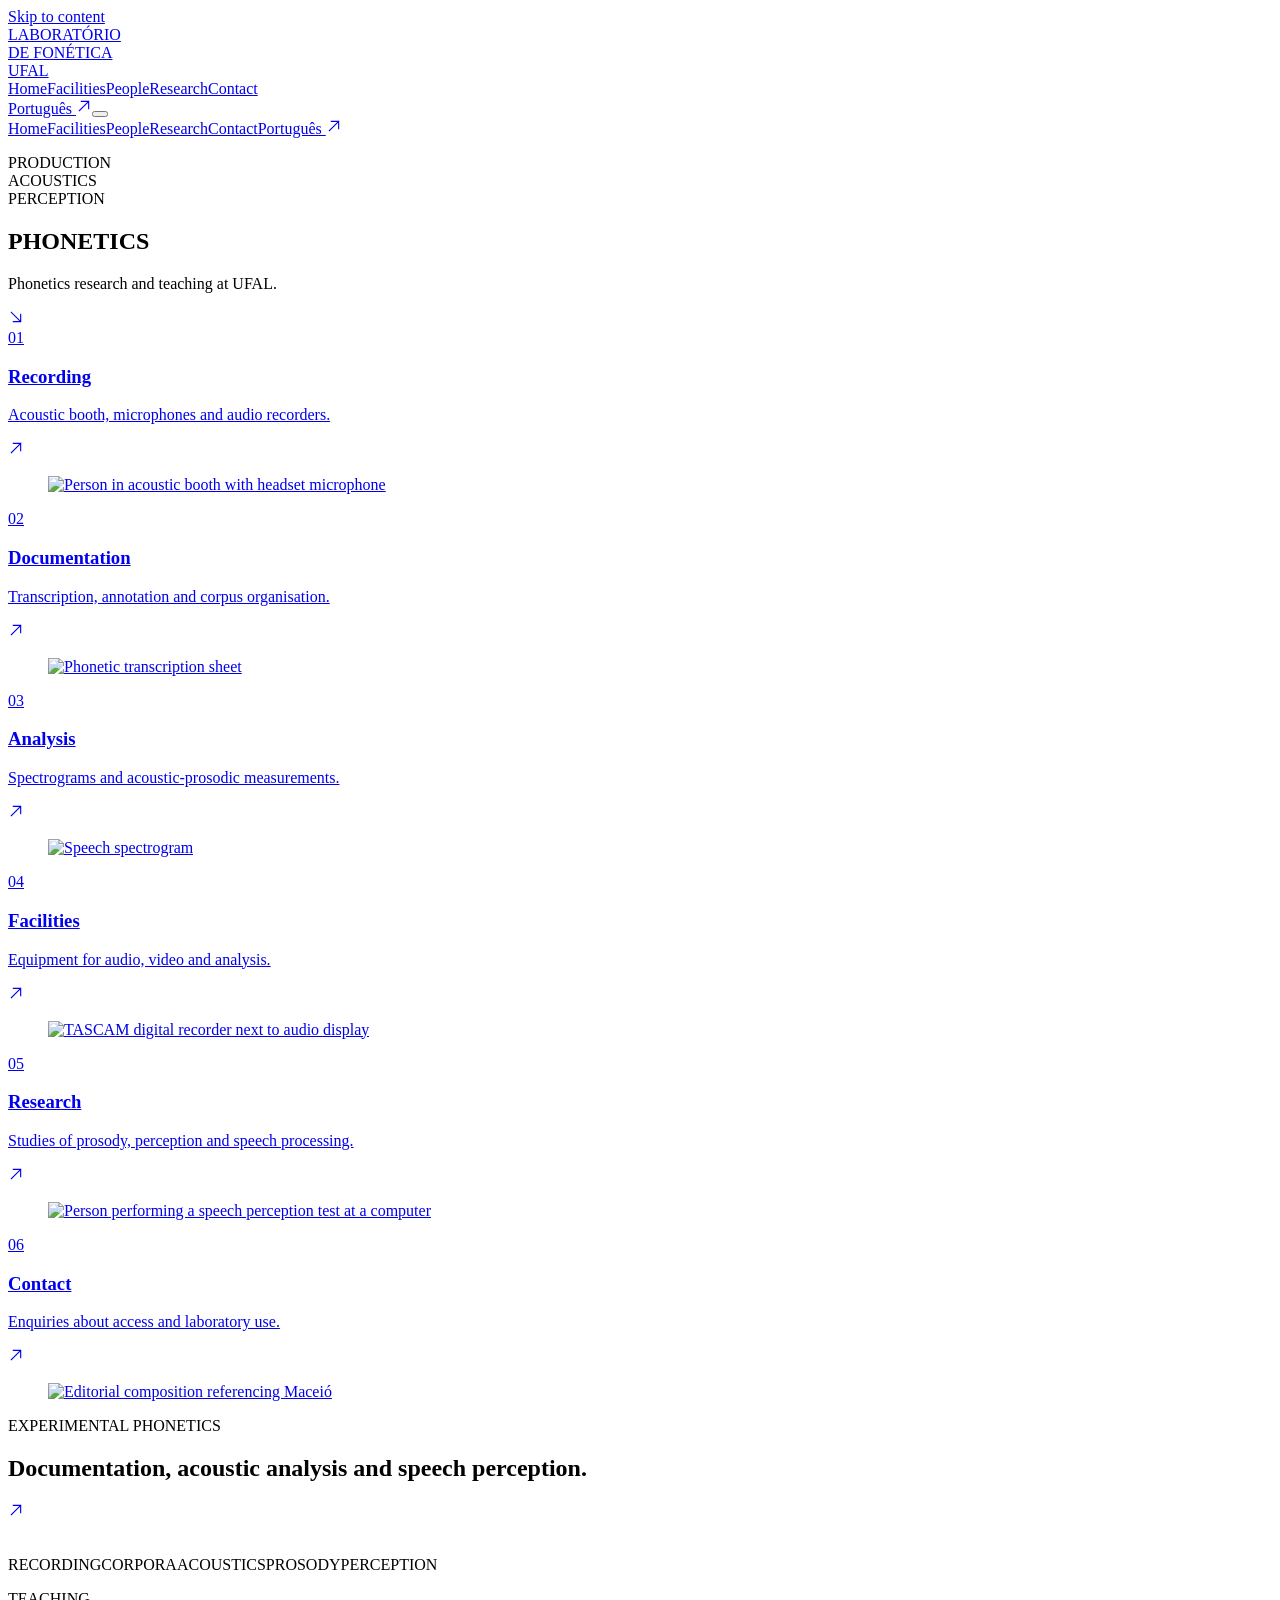
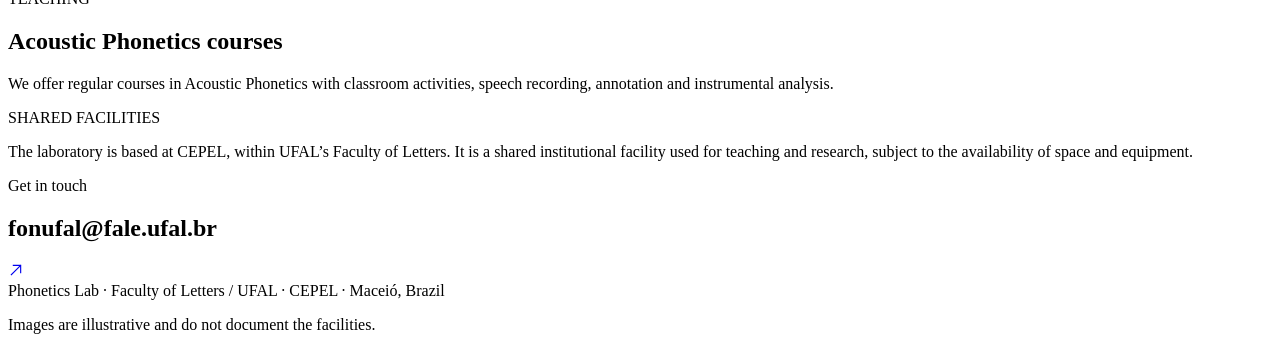
==== commit 016623fd: "fix: faixa editorial mobile sem cortes e sem termos desatualizados" ====
--- a/en/index.html
+++ b/en/index.html
@@ -1 +1 @@
-<!doctype html><html lang="en"><head><meta charset="utf-8"><meta name="viewport" content="width=device-width, initial-scale=1"><meta name="color-scheme" content="light"><meta name="theme-color" content="#102e24"><meta name="description" content="UFAL Phonetics Laboratory at CEPEL. Acoustic Phonetics courses and shared facilities for speech research."><title>UFAL Phonetics Laboratory · FALE/UFAL</title><link rel="canonical" href="https://fonufal.github.io/labfon/en/"><link rel="alternate" hreflang="pt-BR" href="https://fonufal.github.io/labfon/"><link rel="alternate" hreflang="en" href="https://fonufal.github.io/labfon/en/"><link rel="preconnect" href="https://fonts.googleapis.com"><link rel="preconnect" href="https://fonts.gstatic.com" crossorigin><link href="https://fonts.googleapis.com/css2?family=DM+Mono:wght@400;500&family=DM+Sans:wght@400;500;600;700&family=Fraunces:opsz,wght,SOFT,WONK@9..144,400,0,0;9..144,550,0,0;9..144,650,0,0&display=swap" rel="stylesheet"><link rel="stylesheet" href="/labfon/styles.css?v=20261009-photo-uniform-v8"><link rel="icon" type="image/svg+xml" href="/labfon/favicon.svg"></head><body class="page-home"><a class="skip-link" href="#main-content">Skip to content</a><div class="site-shell"><header class="masthead"><a class="wordmark" href="/labfon/en/" aria-label="Phonetics Laboratory — Home">LABORATÓRIO<br>DE FONÉTICA<br><span>UFAL</span></a><nav class="desktop-nav" aria-label="Home"><a class="navlink active" href="/labfon/en/" aria-current="page">Home</a><a class="navlink " href="/labfon/en/infraestrutura.html" >Facilities</a><a class="navlink " href="/labfon/en/equipe.html" >People</a><a class="navlink" href="/labfon/en/pesquisa.html">Research</a><a class="navlink" href="/labfon/en/contato.html">Contact</a></nav><div class="header-tools"><a class="language" href="/labfon/" lang="pt-BR">Português <span aria-hidden="true"><svg class="arrow-icon" aria-hidden="true" focusable="false" viewBox="0 0 24 24" width="16" height="16" fill="none" xmlns="http://www.w3.org/2000/svg"><path d="M5 19 19 5 M8 5h11v11" stroke="currentColor" stroke-width="1.7" stroke-linecap="square" stroke-linejoin="miter"/></svg></span></a><button class="menu-toggle" type="button" aria-controls="mobile-navigation" aria-expanded="false" aria-label="Open menu"><i></i><i></i></button></div></header><nav class="mobile-navigation" id="mobile-navigation" aria-label="Mobile"><a class="navlink active" href="/labfon/en/" aria-current="page">Home</a><a class="navlink " href="/labfon/en/infraestrutura.html" >Facilities</a><a class="navlink " href="/labfon/en/equipe.html" >People</a><a class="navlink" href="/labfon/en/pesquisa.html">Research</a><a class="navlink" href="/labfon/en/contato.html">Contact</a><a class="navlink" href="/labfon/">Português <svg class="arrow-icon" aria-hidden="true" focusable="false" viewBox="0 0 24 24" width="16" height="16" fill="none" xmlns="http://www.w3.org/2000/svg"><path d="M5 19 19 5 M8 5h11v11" stroke="currentColor" stroke-width="1.7" stroke-linecap="square" stroke-linejoin="miter"/></svg></a></nav><main id="main-content"><section class="hero"><div class="mouth-art" role="img" aria-label="Editorial illustration showing a mouth in profile"></div><div class="hero-content"><p class="hero-overline">PRODUCTION<br>ACOUSTICS<br>PERCEPTION</p><h1 class="kinetic-title" aria-label="PHONETICS"><span class="type-front">PHON</span><span class="type-back">ETICS</span></h1><span class="coral-strike" aria-hidden="true"></span><p class="hero-heading">Phonetics research and teaching at UFAL.</p><a class="hero-scroll" href="#areas" aria-label="WHAT WE DO"><svg class="arrow-icon arrow-icon--down" width="16" height="16" aria-hidden="true" focusable="false" viewBox="0 0 24 24" fill="none" xmlns="http://www.w3.org/2000/svg"><path d="M5 5 19 19 M19 8v11H8" stroke="currentColor" stroke-width="1.7" stroke-linecap="square" stroke-linejoin="miter"/></svg></a></div></section><div id="areas"><section class="channels" aria-label="WHAT WE DO"><a class="channel" href="/labfon/en/infraestrutura.html#gravacao"><div class="channel-info"><span class="channel-number">01</span><h3>Recording</h3><p>Acoustic booth, microphones and audio recorders.</p><span class="channel-arrow" aria-hidden="true"><svg class="arrow-icon" aria-hidden="true" focusable="false" viewBox="0 0 24 24" width="16" height="16" fill="none" xmlns="http://www.w3.org/2000/svg"><path d="M5 19 19 5 M8 5h11v11" stroke="currentColor" stroke-width="1.7" stroke-linecap="square" stroke-linejoin="miter"/></svg></span></div><figure class="channel-photo"><img src="/labfon/assets/01-gravacao.webp" width="800" height="600" loading="lazy" decoding="async" alt="Person in acoustic booth with headset microphone"></figure></a><a class="channel" href="/labfon/en/infraestrutura.html#documentacao"><div class="channel-info"><span class="channel-number">02</span><h3>Documentation</h3><p>Transcription, annotation and corpus organisation.</p><span class="channel-arrow" aria-hidden="true"><svg class="arrow-icon" aria-hidden="true" focusable="false" viewBox="0 0 24 24" width="16" height="16" fill="none" xmlns="http://www.w3.org/2000/svg"><path d="M5 19 19 5 M8 5h11v11" stroke="currentColor" stroke-width="1.7" stroke-linecap="square" stroke-linejoin="miter"/></svg></span></div><figure class="channel-photo"><img src="/labfon/assets/02-documentacao.webp" width="800" height="600" loading="lazy" decoding="async" alt="Phonetic transcription sheet"></figure></a><a class="channel" href="/labfon/en/infraestrutura.html#analise"><div class="channel-info"><span class="channel-number">03</span><h3>Analysis</h3><p>Spectrograms and acoustic-prosodic measurements.</p><span class="channel-arrow" aria-hidden="true"><svg class="arrow-icon" aria-hidden="true" focusable="false" viewBox="0 0 24 24" width="16" height="16" fill="none" xmlns="http://www.w3.org/2000/svg"><path d="M5 19 19 5 M8 5h11v11" stroke="currentColor" stroke-width="1.7" stroke-linecap="square" stroke-linejoin="miter"/></svg></span></div><figure class="channel-photo"><img src="/labfon/assets/03-analise.webp" width="800" height="600" loading="lazy" decoding="async" alt="Speech spectrogram"></figure></a><a class="channel" href="/labfon/en/infraestrutura.html"><div class="channel-info"><span class="channel-number">04</span><h3>Facilities</h3><p>Equipment for audio, video and analysis.</p><span class="channel-arrow" aria-hidden="true"><svg class="arrow-icon" aria-hidden="true" focusable="false" viewBox="0 0 24 24" width="16" height="16" fill="none" xmlns="http://www.w3.org/2000/svg"><path d="M5 19 19 5 M8 5h11v11" stroke="currentColor" stroke-width="1.7" stroke-linecap="square" stroke-linejoin="miter"/></svg></span></div><figure class="channel-photo"><img src="/labfon/assets/04-infraestrutura.webp" width="800" height="600" loading="lazy" decoding="async" alt="TASCAM digital recorder next to audio display"></figure></a><a class="channel" href="/labfon/en/pesquisa.html"><div class="channel-info"><span class="channel-number">05</span><h3>Research</h3><p>Studies of prosody, perception and speech processing.</p><span class="channel-arrow" aria-hidden="true"><svg class="arrow-icon" aria-hidden="true" focusable="false" viewBox="0 0 24 24" width="16" height="16" fill="none" xmlns="http://www.w3.org/2000/svg"><path d="M5 19 19 5 M8 5h11v11" stroke="currentColor" stroke-width="1.7" stroke-linecap="square" stroke-linejoin="miter"/></svg></span></div><figure class="channel-photo"><img src="/labfon/assets/05-pesquisa.webp" width="800" height="600" loading="lazy" decoding="async" alt="Person performing a speech perception test at a computer"></figure></a><a class="channel" href="mailto:fonufal@fale.ufal.br"><div class="channel-info"><span class="channel-number">06</span><h3>Contact</h3><p>Enquiries about access and laboratory use.</p><span class="channel-arrow" aria-hidden="true"><svg class="arrow-icon" aria-hidden="true" focusable="false" viewBox="0 0 24 24" width="16" height="16" fill="none" xmlns="http://www.w3.org/2000/svg"><path d="M5 19 19 5 M8 5h11v11" stroke="currentColor" stroke-width="1.7" stroke-linecap="square" stroke-linejoin="miter"/></svg></span></div><figure class="channel-photo"><img src="/labfon/assets/06-contato.webp" width="800" height="600" loading="lazy" decoding="async" alt="Editorial composition referencing Maceió"></figure></a></section></div><section class="context-strip" id="pesquisa"><div class="context-copy"><p class="eyebrow">EXPERIMENTAL PHONETICS</p><h2>Documentation, acoustic analysis and speech perception.</h2><a class="text-arrow" href="/labfon/en/infraestrutura.html" aria-label="View facilities"><svg class="arrow-icon" aria-hidden="true" focusable="false" viewBox="0 0 24 24" width="16" height="16" fill="none" xmlns="http://www.w3.org/2000/svg"><path d="M5 19 19 5 M8 5h11v11" stroke="currentColor" stroke-width="1.7" stroke-linecap="square" stroke-linejoin="miter"/></svg></a></div><div class="context-art" aria-hidden="true"><img src="/labfon/assets/landscape.webp" loading="lazy" decoding="async" alt="" aria-hidden="true"></div><p class="context-tags">RECORDING<br>CORPORA<br>ACOUSTICS<br>PROSODY<br>PERCEPTION</p></section><section class="afterword"><div><p class="eyebrow">TEACHING</p><h2>Acoustic Phonetics courses</h2></div><p>We offer regular courses in Acoustic Phonetics with classroom activities, speech recording, annotation and instrumental analysis.</p><div><p class="eyebrow">SHARED FACILITIES</p><p>The laboratory is based at CEPEL, within UFAL’s Faculty of Letters. It is a shared institutional facility used for teaching and research, subject to the availability of space and equipment.</p></div></section><section class="contact-strip" id="contato"><div><p class="eyebrow">Get in touch</p><h2>fonufal@fale.ufal.br</h2></div><a href="mailto:fonufal@fale.ufal.br" class="contact-arrow" aria-label="Get in touch"><svg class="arrow-icon" aria-hidden="true" focusable="false" viewBox="0 0 24 24" width="16" height="16" fill="none" xmlns="http://www.w3.org/2000/svg"><path d="M5 19 19 5 M8 5h11v11" stroke="currentColor" stroke-width="1.7" stroke-linecap="square" stroke-linejoin="miter"/></svg></a></section></main><footer class="footer"><div class="footer-top"><span>Phonetics Lab · Faculty of Letters / UFAL · CEPEL · Maceió, Brazil</span></div><div class="footer-bottom"><p>Images are illustrative and do not document the facilities.</p></div></footer></div><script defer src="/labfon/app.js"></script></body></html>+<!doctype html><html lang="en"><head><meta charset="utf-8"><meta name="viewport" content="width=device-width, initial-scale=1"><meta name="color-scheme" content="light"><meta name="theme-color" content="#102e24"><meta name="description" content="UFAL Phonetics Laboratory at CEPEL. Acoustic Phonetics courses and shared facilities for speech research."><title>UFAL Phonetics Laboratory · FALE/UFAL</title><link rel="canonical" href="https://fonufal.github.io/labfon/en/"><link rel="alternate" hreflang="pt-BR" href="https://fonufal.github.io/labfon/"><link rel="alternate" hreflang="en" href="https://fonufal.github.io/labfon/en/"><link rel="preconnect" href="https://fonts.googleapis.com"><link rel="preconnect" href="https://fonts.gstatic.com" crossorigin><link href="https://fonts.googleapis.com/css2?family=DM+Mono:wght@400;500&family=DM+Sans:wght@400;500;600;700&family=Fraunces:opsz,wght,SOFT,WONK@9..144,400,0,0;9..144,550,0,0;9..144,650,0,0&display=swap" rel="stylesheet"><link rel="stylesheet" href="/labfon/styles.css?v=20261010-context-mobile-v11"><link rel="icon" type="image/svg+xml" href="/labfon/favicon.svg"></head><body class="page-home"><a class="skip-link" href="#main-content">Skip to content</a><div class="site-shell"><header class="masthead"><a class="wordmark" href="/labfon/en/" aria-label="Phonetics Laboratory — Home">LABORATÓRIO<br>DE FONÉTICA<br><span>UFAL</span></a><nav class="desktop-nav" aria-label="Home"><a class="navlink active" href="/labfon/en/" aria-current="page">Home</a><a class="navlink " href="/labfon/en/infraestrutura.html" >Facilities</a><a class="navlink " href="/labfon/en/equipe.html" >People</a><a class="navlink" href="/labfon/en/pesquisa.html">Research</a><a class="navlink" href="/labfon/en/contato.html">Contact</a></nav><div class="header-tools"><a class="language" href="/labfon/" lang="pt-BR">Português <span aria-hidden="true"><svg class="arrow-icon" aria-hidden="true" focusable="false" viewBox="0 0 24 24" width="16" height="16" fill="none" xmlns="http://www.w3.org/2000/svg"><path d="M5 19 19 5 M8 5h11v11" stroke="currentColor" stroke-width="1.7" stroke-linecap="square" stroke-linejoin="miter"/></svg></span></a><button class="menu-toggle" type="button" aria-controls="mobile-navigation" aria-expanded="false" aria-label="Open menu"><i></i><i></i></button></div></header><nav class="mobile-navigation" id="mobile-navigation" aria-label="Mobile"><a class="navlink active" href="/labfon/en/" aria-current="page">Home</a><a class="navlink " href="/labfon/en/infraestrutura.html" >Facilities</a><a class="navlink " href="/labfon/en/equipe.html" >People</a><a class="navlink" href="/labfon/en/pesquisa.html">Research</a><a class="navlink" href="/labfon/en/contato.html">Contact</a><a class="navlink" href="/labfon/">Português <svg class="arrow-icon" aria-hidden="true" focusable="false" viewBox="0 0 24 24" width="16" height="16" fill="none" xmlns="http://www.w3.org/2000/svg"><path d="M5 19 19 5 M8 5h11v11" stroke="currentColor" stroke-width="1.7" stroke-linecap="square" stroke-linejoin="miter"/></svg></a></nav><main id="main-content"><section class="hero"><div class="mouth-art" role="img" aria-label="Editorial illustration showing a mouth in profile"></div><div class="hero-content"><p class="hero-overline">PRODUCTION<br>ACOUSTICS<br>PERCEPTION</p><h1 class="kinetic-title" aria-label="PHONETICS"><span class="type-front">PHON</span><span class="type-back">ETICS</span></h1><span class="coral-strike" aria-hidden="true"></span><p class="hero-heading">Phonetics research and teaching at UFAL.</p><a class="hero-scroll" href="#areas" aria-label="WHAT WE DO"><svg class="arrow-icon arrow-icon--down" width="16" height="16" aria-hidden="true" focusable="false" viewBox="0 0 24 24" fill="none" xmlns="http://www.w3.org/2000/svg"><path d="M5 5 19 19 M19 8v11H8" stroke="currentColor" stroke-width="1.7" stroke-linecap="square" stroke-linejoin="miter"/></svg></a></div></section><div id="areas"><section class="channels" aria-label="WHAT WE DO"><a class="channel" href="/labfon/en/infraestrutura.html#gravacao"><div class="channel-info"><span class="channel-number">01</span><h3>Recording</h3><p>Acoustic booth, microphones and audio recorders.</p><span class="channel-arrow" aria-hidden="true"><svg class="arrow-icon" aria-hidden="true" focusable="false" viewBox="0 0 24 24" width="16" height="16" fill="none" xmlns="http://www.w3.org/2000/svg"><path d="M5 19 19 5 M8 5h11v11" stroke="currentColor" stroke-width="1.7" stroke-linecap="square" stroke-linejoin="miter"/></svg></span></div><figure class="channel-photo"><img src="/labfon/assets/01-gravacao.webp" width="800" height="600" loading="lazy" decoding="async" alt="Person in acoustic booth with headset microphone"></figure></a><a class="channel" href="/labfon/en/infraestrutura.html#documentacao"><div class="channel-info"><span class="channel-number">02</span><h3>Documentation</h3><p>Transcription, annotation and corpus organisation.</p><span class="channel-arrow" aria-hidden="true"><svg class="arrow-icon" aria-hidden="true" focusable="false" viewBox="0 0 24 24" width="16" height="16" fill="none" xmlns="http://www.w3.org/2000/svg"><path d="M5 19 19 5 M8 5h11v11" stroke="currentColor" stroke-width="1.7" stroke-linecap="square" stroke-linejoin="miter"/></svg></span></div><figure class="channel-photo"><img src="/labfon/assets/02-documentacao.webp" width="800" height="600" loading="lazy" decoding="async" alt="Phonetic transcription sheet"></figure></a><a class="channel" href="/labfon/en/infraestrutura.html#analise"><div class="channel-info"><span class="channel-number">03</span><h3>Analysis</h3><p>Spectrograms and acoustic-prosodic measurements.</p><span class="channel-arrow" aria-hidden="true"><svg class="arrow-icon" aria-hidden="true" focusable="false" viewBox="0 0 24 24" width="16" height="16" fill="none" xmlns="http://www.w3.org/2000/svg"><path d="M5 19 19 5 M8 5h11v11" stroke="currentColor" stroke-width="1.7" stroke-linecap="square" stroke-linejoin="miter"/></svg></span></div><figure class="channel-photo"><img src="/labfon/assets/03-analise.webp" width="800" height="600" loading="lazy" decoding="async" alt="Speech spectrogram"></figure></a><a class="channel" href="/labfon/en/infraestrutura.html"><div class="channel-info"><span class="channel-number">04</span><h3>Facilities</h3><p>Equipment for audio, video and analysis.</p><span class="channel-arrow" aria-hidden="true"><svg class="arrow-icon" aria-hidden="true" focusable="false" viewBox="0 0 24 24" width="16" height="16" fill="none" xmlns="http://www.w3.org/2000/svg"><path d="M5 19 19 5 M8 5h11v11" stroke="currentColor" stroke-width="1.7" stroke-linecap="square" stroke-linejoin="miter"/></svg></span></div><figure class="channel-photo"><img src="/labfon/assets/04-infraestrutura.webp" width="800" height="600" loading="lazy" decoding="async" alt="TASCAM digital recorder next to audio display"></figure></a><a class="channel" href="/labfon/en/pesquisa.html"><div class="channel-info"><span class="channel-number">05</span><h3>Research</h3><p>Studies of prosody, perception and speech processing.</p><span class="channel-arrow" aria-hidden="true"><svg class="arrow-icon" aria-hidden="true" focusable="false" viewBox="0 0 24 24" width="16" height="16" fill="none" xmlns="http://www.w3.org/2000/svg"><path d="M5 19 19 5 M8 5h11v11" stroke="currentColor" stroke-width="1.7" stroke-linecap="square" stroke-linejoin="miter"/></svg></span></div><figure class="channel-photo"><img src="/labfon/assets/05-pesquisa.webp" width="800" height="600" loading="lazy" decoding="async" alt="Person performing a speech perception test at a computer"></figure></a><a class="channel" href="mailto:fonufal@fale.ufal.br"><div class="channel-info"><span class="channel-number">06</span><h3>Contact</h3><p>Enquiries about access and laboratory use.</p><span class="channel-arrow" aria-hidden="true"><svg class="arrow-icon" aria-hidden="true" focusable="false" viewBox="0 0 24 24" width="16" height="16" fill="none" xmlns="http://www.w3.org/2000/svg"><path d="M5 19 19 5 M8 5h11v11" stroke="currentColor" stroke-width="1.7" stroke-linecap="square" stroke-linejoin="miter"/></svg></span></div><figure class="channel-photo"><img src="/labfon/assets/06-contato.webp" width="800" height="600" loading="lazy" decoding="async" alt="Editorial composition referencing Maceió"></figure></a></section></div><section class="context-strip" id="pesquisa"><div class="context-copy"><p class="eyebrow">EXPERIMENTAL PHONETICS</p><h2>Documentation, acoustic analysis and speech perception.</h2><a class="text-arrow" href="/labfon/en/infraestrutura.html" aria-label="View facilities"><svg class="arrow-icon" aria-hidden="true" focusable="false" viewBox="0 0 24 24" width="16" height="16" fill="none" xmlns="http://www.w3.org/2000/svg"><path d="M5 19 19 5 M8 5h11v11" stroke="currentColor" stroke-width="1.7" stroke-linecap="square" stroke-linejoin="miter"/></svg></a></div><div class="context-art" aria-hidden="true"><img src="/labfon/assets/landscape-fonetica-sem-termos-20261010.webp" loading="lazy" decoding="async" alt="" aria-hidden="true"></div><p class="context-tags"><span>RECORDING</span><span>CORPORA</span><span>ACOUSTICS</span><span>PROSODY</span><span>PERCEPTION</span></p></section><section class="afterword"><div><p class="eyebrow">TEACHING</p><h2>Acoustic Phonetics courses</h2></div><p>We offer regular courses in Acoustic Phonetics with classroom activities, speech recording, annotation and instrumental analysis.</p><div><p class="eyebrow">SHARED FACILITIES</p><p>The laboratory is based at CEPEL, within UFAL’s Faculty of Letters. It is a shared institutional facility used for teaching and research, subject to the availability of space and equipment.</p></div></section><section class="contact-strip" id="contato"><div><p class="eyebrow">Get in touch</p><h2>fonufal@fale.ufal.br</h2></div><a href="mailto:fonufal@fale.ufal.br" class="contact-arrow" aria-label="Get in touch"><svg class="arrow-icon" aria-hidden="true" focusable="false" viewBox="0 0 24 24" width="16" height="16" fill="none" xmlns="http://www.w3.org/2000/svg"><path d="M5 19 19 5 M8 5h11v11" stroke="currentColor" stroke-width="1.7" stroke-linecap="square" stroke-linejoin="miter"/></svg></a></section></main><footer class="footer"><div class="footer-top"><span>Phonetics Lab · Faculty of Letters / UFAL · CEPEL · Maceió, Brazil</span></div><div class="footer-bottom"><p>Images are illustrative and do not document the facilities.</p></div></footer></div><script defer src="/labfon/app.js"></script></body></html>
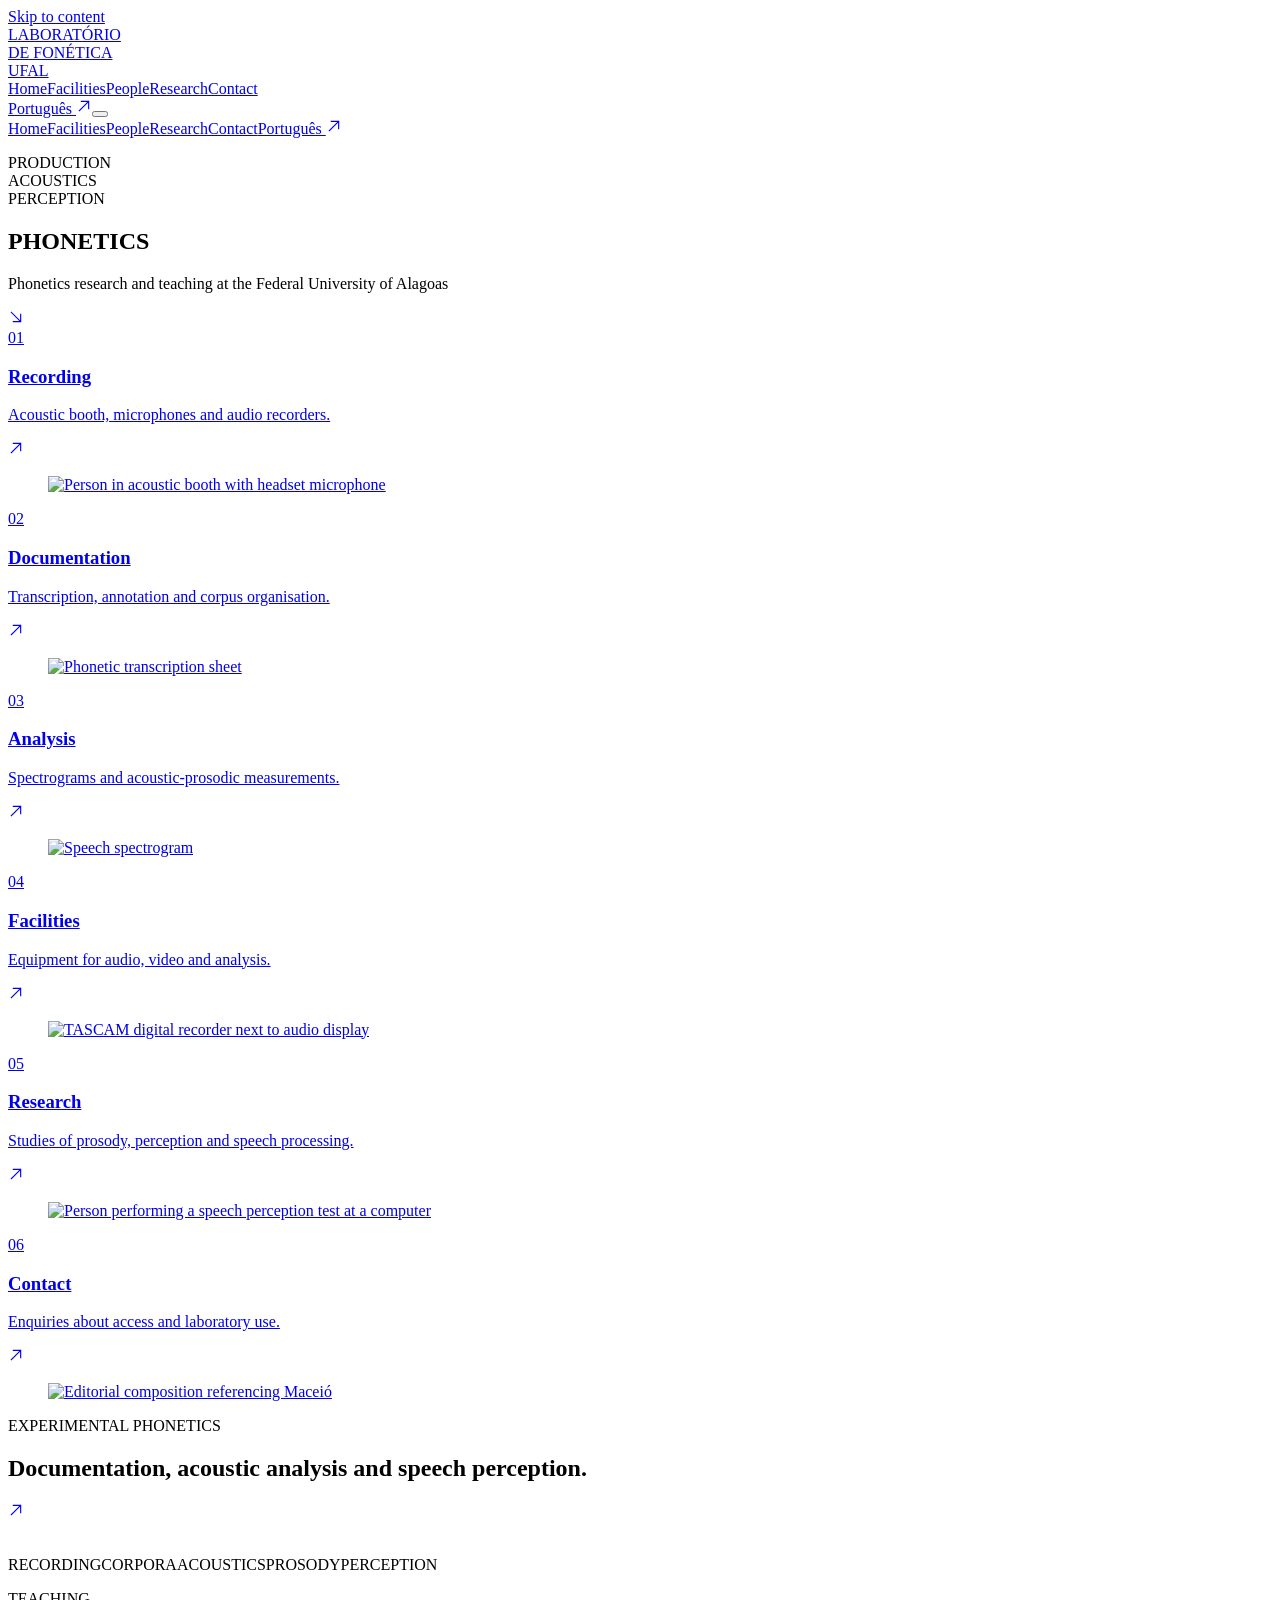
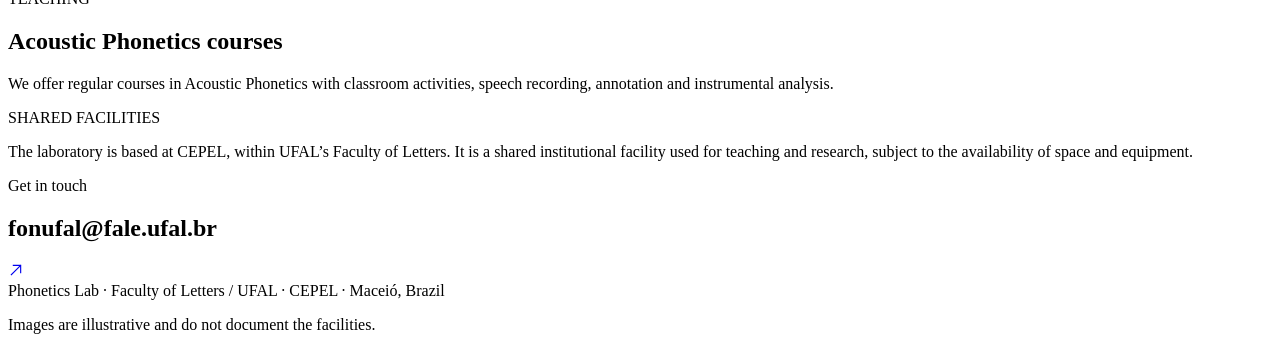
==== commit 5a2cd8ee: "edit: expandir nome da Universidade Federal de Alagoas na abertura" ====
--- a/en/index.html
+++ b/en/index.html
@@ -1 +1 @@
-<!doctype html><html lang="en"><head><meta charset="utf-8"><meta name="viewport" content="width=device-width, initial-scale=1"><meta name="color-scheme" content="light"><meta name="theme-color" content="#102e24"><meta name="description" content="UFAL Phonetics Laboratory at CEPEL. Acoustic Phonetics courses and shared facilities for speech research."><title>UFAL Phonetics Laboratory · FALE/UFAL</title><link rel="canonical" href="https://fonufal.github.io/labfon/en/"><link rel="alternate" hreflang="pt-BR" href="https://fonufal.github.io/labfon/"><link rel="alternate" hreflang="en" href="https://fonufal.github.io/labfon/en/"><link rel="preconnect" href="https://fonts.googleapis.com"><link rel="preconnect" href="https://fonts.gstatic.com" crossorigin><link href="https://fonts.googleapis.com/css2?family=DM+Mono:wght@400;500&family=DM+Sans:wght@400;500;600;700&family=Fraunces:opsz,wght,SOFT,WONK@9..144,400,0,0;9..144,550,0,0;9..144,650,0,0&display=swap" rel="stylesheet"><link rel="stylesheet" href="/labfon/styles.css?v=20261010-context-mobile-v11"><link rel="icon" type="image/svg+xml" href="/labfon/favicon.svg"></head><body class="page-home"><a class="skip-link" href="#main-content">Skip to content</a><div class="site-shell"><header class="masthead"><a class="wordmark" href="/labfon/en/" aria-label="Phonetics Laboratory — Home">LABORATÓRIO<br>DE FONÉTICA<br><span>UFAL</span></a><nav class="desktop-nav" aria-label="Home"><a class="navlink active" href="/labfon/en/" aria-current="page">Home</a><a class="navlink " href="/labfon/en/infraestrutura.html" >Facilities</a><a class="navlink " href="/labfon/en/equipe.html" >People</a><a class="navlink" href="/labfon/en/pesquisa.html">Research</a><a class="navlink" href="/labfon/en/contato.html">Contact</a></nav><div class="header-tools"><a class="language" href="/labfon/" lang="pt-BR">Português <span aria-hidden="true"><svg class="arrow-icon" aria-hidden="true" focusable="false" viewBox="0 0 24 24" width="16" height="16" fill="none" xmlns="http://www.w3.org/2000/svg"><path d="M5 19 19 5 M8 5h11v11" stroke="currentColor" stroke-width="1.7" stroke-linecap="square" stroke-linejoin="miter"/></svg></span></a><button class="menu-toggle" type="button" aria-controls="mobile-navigation" aria-expanded="false" aria-label="Open menu"><i></i><i></i></button></div></header><nav class="mobile-navigation" id="mobile-navigation" aria-label="Mobile"><a class="navlink active" href="/labfon/en/" aria-current="page">Home</a><a class="navlink " href="/labfon/en/infraestrutura.html" >Facilities</a><a class="navlink " href="/labfon/en/equipe.html" >People</a><a class="navlink" href="/labfon/en/pesquisa.html">Research</a><a class="navlink" href="/labfon/en/contato.html">Contact</a><a class="navlink" href="/labfon/">Português <svg class="arrow-icon" aria-hidden="true" focusable="false" viewBox="0 0 24 24" width="16" height="16" fill="none" xmlns="http://www.w3.org/2000/svg"><path d="M5 19 19 5 M8 5h11v11" stroke="currentColor" stroke-width="1.7" stroke-linecap="square" stroke-linejoin="miter"/></svg></a></nav><main id="main-content"><section class="hero"><div class="mouth-art" role="img" aria-label="Editorial illustration showing a mouth in profile"></div><div class="hero-content"><p class="hero-overline">PRODUCTION<br>ACOUSTICS<br>PERCEPTION</p><h1 class="kinetic-title" aria-label="PHONETICS"><span class="type-front">PHON</span><span class="type-back">ETICS</span></h1><span class="coral-strike" aria-hidden="true"></span><p class="hero-heading">Phonetics research and teaching at UFAL.</p><a class="hero-scroll" href="#areas" aria-label="WHAT WE DO"><svg class="arrow-icon arrow-icon--down" width="16" height="16" aria-hidden="true" focusable="false" viewBox="0 0 24 24" fill="none" xmlns="http://www.w3.org/2000/svg"><path d="M5 5 19 19 M19 8v11H8" stroke="currentColor" stroke-width="1.7" stroke-linecap="square" stroke-linejoin="miter"/></svg></a></div></section><div id="areas"><section class="channels" aria-label="WHAT WE DO"><a class="channel" href="/labfon/en/infraestrutura.html#gravacao"><div class="channel-info"><span class="channel-number">01</span><h3>Recording</h3><p>Acoustic booth, microphones and audio recorders.</p><span class="channel-arrow" aria-hidden="true"><svg class="arrow-icon" aria-hidden="true" focusable="false" viewBox="0 0 24 24" width="16" height="16" fill="none" xmlns="http://www.w3.org/2000/svg"><path d="M5 19 19 5 M8 5h11v11" stroke="currentColor" stroke-width="1.7" stroke-linecap="square" stroke-linejoin="miter"/></svg></span></div><figure class="channel-photo"><img src="/labfon/assets/01-gravacao.webp" width="800" height="600" loading="lazy" decoding="async" alt="Person in acoustic booth with headset microphone"></figure></a><a class="channel" href="/labfon/en/infraestrutura.html#documentacao"><div class="channel-info"><span class="channel-number">02</span><h3>Documentation</h3><p>Transcription, annotation and corpus organisation.</p><span class="channel-arrow" aria-hidden="true"><svg class="arrow-icon" aria-hidden="true" focusable="false" viewBox="0 0 24 24" width="16" height="16" fill="none" xmlns="http://www.w3.org/2000/svg"><path d="M5 19 19 5 M8 5h11v11" stroke="currentColor" stroke-width="1.7" stroke-linecap="square" stroke-linejoin="miter"/></svg></span></div><figure class="channel-photo"><img src="/labfon/assets/02-documentacao.webp" width="800" height="600" loading="lazy" decoding="async" alt="Phonetic transcription sheet"></figure></a><a class="channel" href="/labfon/en/infraestrutura.html#analise"><div class="channel-info"><span class="channel-number">03</span><h3>Analysis</h3><p>Spectrograms and acoustic-prosodic measurements.</p><span class="channel-arrow" aria-hidden="true"><svg class="arrow-icon" aria-hidden="true" focusable="false" viewBox="0 0 24 24" width="16" height="16" fill="none" xmlns="http://www.w3.org/2000/svg"><path d="M5 19 19 5 M8 5h11v11" stroke="currentColor" stroke-width="1.7" stroke-linecap="square" stroke-linejoin="miter"/></svg></span></div><figure class="channel-photo"><img src="/labfon/assets/03-analise.webp" width="800" height="600" loading="lazy" decoding="async" alt="Speech spectrogram"></figure></a><a class="channel" href="/labfon/en/infraestrutura.html"><div class="channel-info"><span class="channel-number">04</span><h3>Facilities</h3><p>Equipment for audio, video and analysis.</p><span class="channel-arrow" aria-hidden="true"><svg class="arrow-icon" aria-hidden="true" focusable="false" viewBox="0 0 24 24" width="16" height="16" fill="none" xmlns="http://www.w3.org/2000/svg"><path d="M5 19 19 5 M8 5h11v11" stroke="currentColor" stroke-width="1.7" stroke-linecap="square" stroke-linejoin="miter"/></svg></span></div><figure class="channel-photo"><img src="/labfon/assets/04-infraestrutura.webp" width="800" height="600" loading="lazy" decoding="async" alt="TASCAM digital recorder next to audio display"></figure></a><a class="channel" href="/labfon/en/pesquisa.html"><div class="channel-info"><span class="channel-number">05</span><h3>Research</h3><p>Studies of prosody, perception and speech processing.</p><span class="channel-arrow" aria-hidden="true"><svg class="arrow-icon" aria-hidden="true" focusable="false" viewBox="0 0 24 24" width="16" height="16" fill="none" xmlns="http://www.w3.org/2000/svg"><path d="M5 19 19 5 M8 5h11v11" stroke="currentColor" stroke-width="1.7" stroke-linecap="square" stroke-linejoin="miter"/></svg></span></div><figure class="channel-photo"><img src="/labfon/assets/05-pesquisa.webp" width="800" height="600" loading="lazy" decoding="async" alt="Person performing a speech perception test at a computer"></figure></a><a class="channel" href="mailto:fonufal@fale.ufal.br"><div class="channel-info"><span class="channel-number">06</span><h3>Contact</h3><p>Enquiries about access and laboratory use.</p><span class="channel-arrow" aria-hidden="true"><svg class="arrow-icon" aria-hidden="true" focusable="false" viewBox="0 0 24 24" width="16" height="16" fill="none" xmlns="http://www.w3.org/2000/svg"><path d="M5 19 19 5 M8 5h11v11" stroke="currentColor" stroke-width="1.7" stroke-linecap="square" stroke-linejoin="miter"/></svg></span></div><figure class="channel-photo"><img src="/labfon/assets/06-contato.webp" width="800" height="600" loading="lazy" decoding="async" alt="Editorial composition referencing Maceió"></figure></a></section></div><section class="context-strip" id="pesquisa"><div class="context-copy"><p class="eyebrow">EXPERIMENTAL PHONETICS</p><h2>Documentation, acoustic analysis and speech perception.</h2><a class="text-arrow" href="/labfon/en/infraestrutura.html" aria-label="View facilities"><svg class="arrow-icon" aria-hidden="true" focusable="false" viewBox="0 0 24 24" width="16" height="16" fill="none" xmlns="http://www.w3.org/2000/svg"><path d="M5 19 19 5 M8 5h11v11" stroke="currentColor" stroke-width="1.7" stroke-linecap="square" stroke-linejoin="miter"/></svg></a></div><div class="context-art" aria-hidden="true"><img src="/labfon/assets/landscape-fonetica-sem-termos-20261010.webp" loading="lazy" decoding="async" alt="" aria-hidden="true"></div><p class="context-tags"><span>RECORDING</span><span>CORPORA</span><span>ACOUSTICS</span><span>PROSODY</span><span>PERCEPTION</span></p></section><section class="afterword"><div><p class="eyebrow">TEACHING</p><h2>Acoustic Phonetics courses</h2></div><p>We offer regular courses in Acoustic Phonetics with classroom activities, speech recording, annotation and instrumental analysis.</p><div><p class="eyebrow">SHARED FACILITIES</p><p>The laboratory is based at CEPEL, within UFAL’s Faculty of Letters. It is a shared institutional facility used for teaching and research, subject to the availability of space and equipment.</p></div></section><section class="contact-strip" id="contato"><div><p class="eyebrow">Get in touch</p><h2>fonufal@fale.ufal.br</h2></div><a href="mailto:fonufal@fale.ufal.br" class="contact-arrow" aria-label="Get in touch"><svg class="arrow-icon" aria-hidden="true" focusable="false" viewBox="0 0 24 24" width="16" height="16" fill="none" xmlns="http://www.w3.org/2000/svg"><path d="M5 19 19 5 M8 5h11v11" stroke="currentColor" stroke-width="1.7" stroke-linecap="square" stroke-linejoin="miter"/></svg></a></section></main><footer class="footer"><div class="footer-top"><span>Phonetics Lab · Faculty of Letters / UFAL · CEPEL · Maceió, Brazil</span></div><div class="footer-bottom"><p>Images are illustrative and do not document the facilities.</p></div></footer></div><script defer src="/labfon/app.js"></script></body></html>+<!doctype html><html lang="en"><head><meta charset="utf-8"><meta name="viewport" content="width=device-width, initial-scale=1"><meta name="color-scheme" content="light"><meta name="theme-color" content="#102e24"><meta name="description" content="UFAL Phonetics Laboratory at CEPEL. Acoustic Phonetics courses and shared facilities for speech research."><title>UFAL Phonetics Laboratory · FALE/UFAL</title><link rel="canonical" href="https://fonufal.github.io/labfon/en/"><link rel="alternate" hreflang="pt-BR" href="https://fonufal.github.io/labfon/"><link rel="alternate" hreflang="en" href="https://fonufal.github.io/labfon/en/"><link rel="preconnect" href="https://fonts.googleapis.com"><link rel="preconnect" href="https://fonts.gstatic.com" crossorigin><link href="https://fonts.googleapis.com/css2?family=DM+Mono:wght@400;500&family=DM+Sans:wght@400;500;600;700&family=Fraunces:opsz,wght,SOFT,WONK@9..144,400,0,0;9..144,550,0,0;9..144,650,0,0&display=swap" rel="stylesheet"><link rel="stylesheet" href="/labfon/styles.css?v=20261010-context-mobile-v11"><link rel="icon" type="image/svg+xml" href="/labfon/favicon.svg"></head><body class="page-home"><a class="skip-link" href="#main-content">Skip to content</a><div class="site-shell"><header class="masthead"><a class="wordmark" href="/labfon/en/" aria-label="Phonetics Laboratory — Home">LABORATÓRIO<br>DE FONÉTICA<br><span>UFAL</span></a><nav class="desktop-nav" aria-label="Home"><a class="navlink active" href="/labfon/en/" aria-current="page">Home</a><a class="navlink " href="/labfon/en/infraestrutura.html" >Facilities</a><a class="navlink " href="/labfon/en/equipe.html" >People</a><a class="navlink" href="/labfon/en/pesquisa.html">Research</a><a class="navlink" href="/labfon/en/contato.html">Contact</a></nav><div class="header-tools"><a class="language" href="/labfon/" lang="pt-BR">Português <span aria-hidden="true"><svg class="arrow-icon" aria-hidden="true" focusable="false" viewBox="0 0 24 24" width="16" height="16" fill="none" xmlns="http://www.w3.org/2000/svg"><path d="M5 19 19 5 M8 5h11v11" stroke="currentColor" stroke-width="1.7" stroke-linecap="square" stroke-linejoin="miter"/></svg></span></a><button class="menu-toggle" type="button" aria-controls="mobile-navigation" aria-expanded="false" aria-label="Open menu"><i></i><i></i></button></div></header><nav class="mobile-navigation" id="mobile-navigation" aria-label="Mobile"><a class="navlink active" href="/labfon/en/" aria-current="page">Home</a><a class="navlink " href="/labfon/en/infraestrutura.html" >Facilities</a><a class="navlink " href="/labfon/en/equipe.html" >People</a><a class="navlink" href="/labfon/en/pesquisa.html">Research</a><a class="navlink" href="/labfon/en/contato.html">Contact</a><a class="navlink" href="/labfon/">Português <svg class="arrow-icon" aria-hidden="true" focusable="false" viewBox="0 0 24 24" width="16" height="16" fill="none" xmlns="http://www.w3.org/2000/svg"><path d="M5 19 19 5 M8 5h11v11" stroke="currentColor" stroke-width="1.7" stroke-linecap="square" stroke-linejoin="miter"/></svg></a></nav><main id="main-content"><section class="hero"><div class="mouth-art" role="img" aria-label="Editorial illustration showing a mouth in profile"></div><div class="hero-content"><p class="hero-overline">PRODUCTION<br>ACOUSTICS<br>PERCEPTION</p><h1 class="kinetic-title" aria-label="PHONETICS"><span class="type-front">PHON</span><span class="type-back">ETICS</span></h1><span class="coral-strike" aria-hidden="true"></span><p class="hero-heading">Phonetics research and teaching at the Federal University of Alagoas</p><a class="hero-scroll" href="#areas" aria-label="WHAT WE DO"><svg class="arrow-icon arrow-icon--down" width="16" height="16" aria-hidden="true" focusable="false" viewBox="0 0 24 24" fill="none" xmlns="http://www.w3.org/2000/svg"><path d="M5 5 19 19 M19 8v11H8" stroke="currentColor" stroke-width="1.7" stroke-linecap="square" stroke-linejoin="miter"/></svg></a></div></section><div id="areas"><section class="channels" aria-label="WHAT WE DO"><a class="channel" href="/labfon/en/infraestrutura.html#gravacao"><div class="channel-info"><span class="channel-number">01</span><h3>Recording</h3><p>Acoustic booth, microphones and audio recorders.</p><span class="channel-arrow" aria-hidden="true"><svg class="arrow-icon" aria-hidden="true" focusable="false" viewBox="0 0 24 24" width="16" height="16" fill="none" xmlns="http://www.w3.org/2000/svg"><path d="M5 19 19 5 M8 5h11v11" stroke="currentColor" stroke-width="1.7" stroke-linecap="square" stroke-linejoin="miter"/></svg></span></div><figure class="channel-photo"><img src="/labfon/assets/01-gravacao.webp" width="800" height="600" loading="lazy" decoding="async" alt="Person in acoustic booth with headset microphone"></figure></a><a class="channel" href="/labfon/en/infraestrutura.html#documentacao"><div class="channel-info"><span class="channel-number">02</span><h3>Documentation</h3><p>Transcription, annotation and corpus organisation.</p><span class="channel-arrow" aria-hidden="true"><svg class="arrow-icon" aria-hidden="true" focusable="false" viewBox="0 0 24 24" width="16" height="16" fill="none" xmlns="http://www.w3.org/2000/svg"><path d="M5 19 19 5 M8 5h11v11" stroke="currentColor" stroke-width="1.7" stroke-linecap="square" stroke-linejoin="miter"/></svg></span></div><figure class="channel-photo"><img src="/labfon/assets/02-documentacao.webp" width="800" height="600" loading="lazy" decoding="async" alt="Phonetic transcription sheet"></figure></a><a class="channel" href="/labfon/en/infraestrutura.html#analise"><div class="channel-info"><span class="channel-number">03</span><h3>Analysis</h3><p>Spectrograms and acoustic-prosodic measurements.</p><span class="channel-arrow" aria-hidden="true"><svg class="arrow-icon" aria-hidden="true" focusable="false" viewBox="0 0 24 24" width="16" height="16" fill="none" xmlns="http://www.w3.org/2000/svg"><path d="M5 19 19 5 M8 5h11v11" stroke="currentColor" stroke-width="1.7" stroke-linecap="square" stroke-linejoin="miter"/></svg></span></div><figure class="channel-photo"><img src="/labfon/assets/03-analise.webp" width="800" height="600" loading="lazy" decoding="async" alt="Speech spectrogram"></figure></a><a class="channel" href="/labfon/en/infraestrutura.html"><div class="channel-info"><span class="channel-number">04</span><h3>Facilities</h3><p>Equipment for audio, video and analysis.</p><span class="channel-arrow" aria-hidden="true"><svg class="arrow-icon" aria-hidden="true" focusable="false" viewBox="0 0 24 24" width="16" height="16" fill="none" xmlns="http://www.w3.org/2000/svg"><path d="M5 19 19 5 M8 5h11v11" stroke="currentColor" stroke-width="1.7" stroke-linecap="square" stroke-linejoin="miter"/></svg></span></div><figure class="channel-photo"><img src="/labfon/assets/04-infraestrutura.webp" width="800" height="600" loading="lazy" decoding="async" alt="TASCAM digital recorder next to audio display"></figure></a><a class="channel" href="/labfon/en/pesquisa.html"><div class="channel-info"><span class="channel-number">05</span><h3>Research</h3><p>Studies of prosody, perception and speech processing.</p><span class="channel-arrow" aria-hidden="true"><svg class="arrow-icon" aria-hidden="true" focusable="false" viewBox="0 0 24 24" width="16" height="16" fill="none" xmlns="http://www.w3.org/2000/svg"><path d="M5 19 19 5 M8 5h11v11" stroke="currentColor" stroke-width="1.7" stroke-linecap="square" stroke-linejoin="miter"/></svg></span></div><figure class="channel-photo"><img src="/labfon/assets/05-pesquisa.webp" width="800" height="600" loading="lazy" decoding="async" alt="Person performing a speech perception test at a computer"></figure></a><a class="channel" href="mailto:fonufal@fale.ufal.br"><div class="channel-info"><span class="channel-number">06</span><h3>Contact</h3><p>Enquiries about access and laboratory use.</p><span class="channel-arrow" aria-hidden="true"><svg class="arrow-icon" aria-hidden="true" focusable="false" viewBox="0 0 24 24" width="16" height="16" fill="none" xmlns="http://www.w3.org/2000/svg"><path d="M5 19 19 5 M8 5h11v11" stroke="currentColor" stroke-width="1.7" stroke-linecap="square" stroke-linejoin="miter"/></svg></span></div><figure class="channel-photo"><img src="/labfon/assets/06-contato.webp" width="800" height="600" loading="lazy" decoding="async" alt="Editorial composition referencing Maceió"></figure></a></section></div><section class="context-strip" id="pesquisa"><div class="context-copy"><p class="eyebrow">EXPERIMENTAL PHONETICS</p><h2>Documentation, acoustic analysis and speech perception.</h2><a class="text-arrow" href="/labfon/en/infraestrutura.html" aria-label="View facilities"><svg class="arrow-icon" aria-hidden="true" focusable="false" viewBox="0 0 24 24" width="16" height="16" fill="none" xmlns="http://www.w3.org/2000/svg"><path d="M5 19 19 5 M8 5h11v11" stroke="currentColor" stroke-width="1.7" stroke-linecap="square" stroke-linejoin="miter"/></svg></a></div><div class="context-art" aria-hidden="true"><img src="/labfon/assets/landscape-fonetica-sem-termos-20261010.webp" loading="lazy" decoding="async" alt="" aria-hidden="true"></div><p class="context-tags"><span>RECORDING</span><span>CORPORA</span><span>ACOUSTICS</span><span>PROSODY</span><span>PERCEPTION</span></p></section><section class="afterword"><div><p class="eyebrow">TEACHING</p><h2>Acoustic Phonetics courses</h2></div><p>We offer regular courses in Acoustic Phonetics with classroom activities, speech recording, annotation and instrumental analysis.</p><div><p class="eyebrow">SHARED FACILITIES</p><p>The laboratory is based at CEPEL, within UFAL’s Faculty of Letters. It is a shared institutional facility used for teaching and research, subject to the availability of space and equipment.</p></div></section><section class="contact-strip" id="contato"><div><p class="eyebrow">Get in touch</p><h2>fonufal@fale.ufal.br</h2></div><a href="mailto:fonufal@fale.ufal.br" class="contact-arrow" aria-label="Get in touch"><svg class="arrow-icon" aria-hidden="true" focusable="false" viewBox="0 0 24 24" width="16" height="16" fill="none" xmlns="http://www.w3.org/2000/svg"><path d="M5 19 19 5 M8 5h11v11" stroke="currentColor" stroke-width="1.7" stroke-linecap="square" stroke-linejoin="miter"/></svg></a></section></main><footer class="footer"><div class="footer-top"><span>Phonetics Lab · Faculty of Letters / UFAL · CEPEL · Maceió, Brazil</span></div><div class="footer-bottom"><p>Images are illustrative and do not document the facilities.</p></div></footer></div><script defer src="/labfon/app.js"></script></body></html>
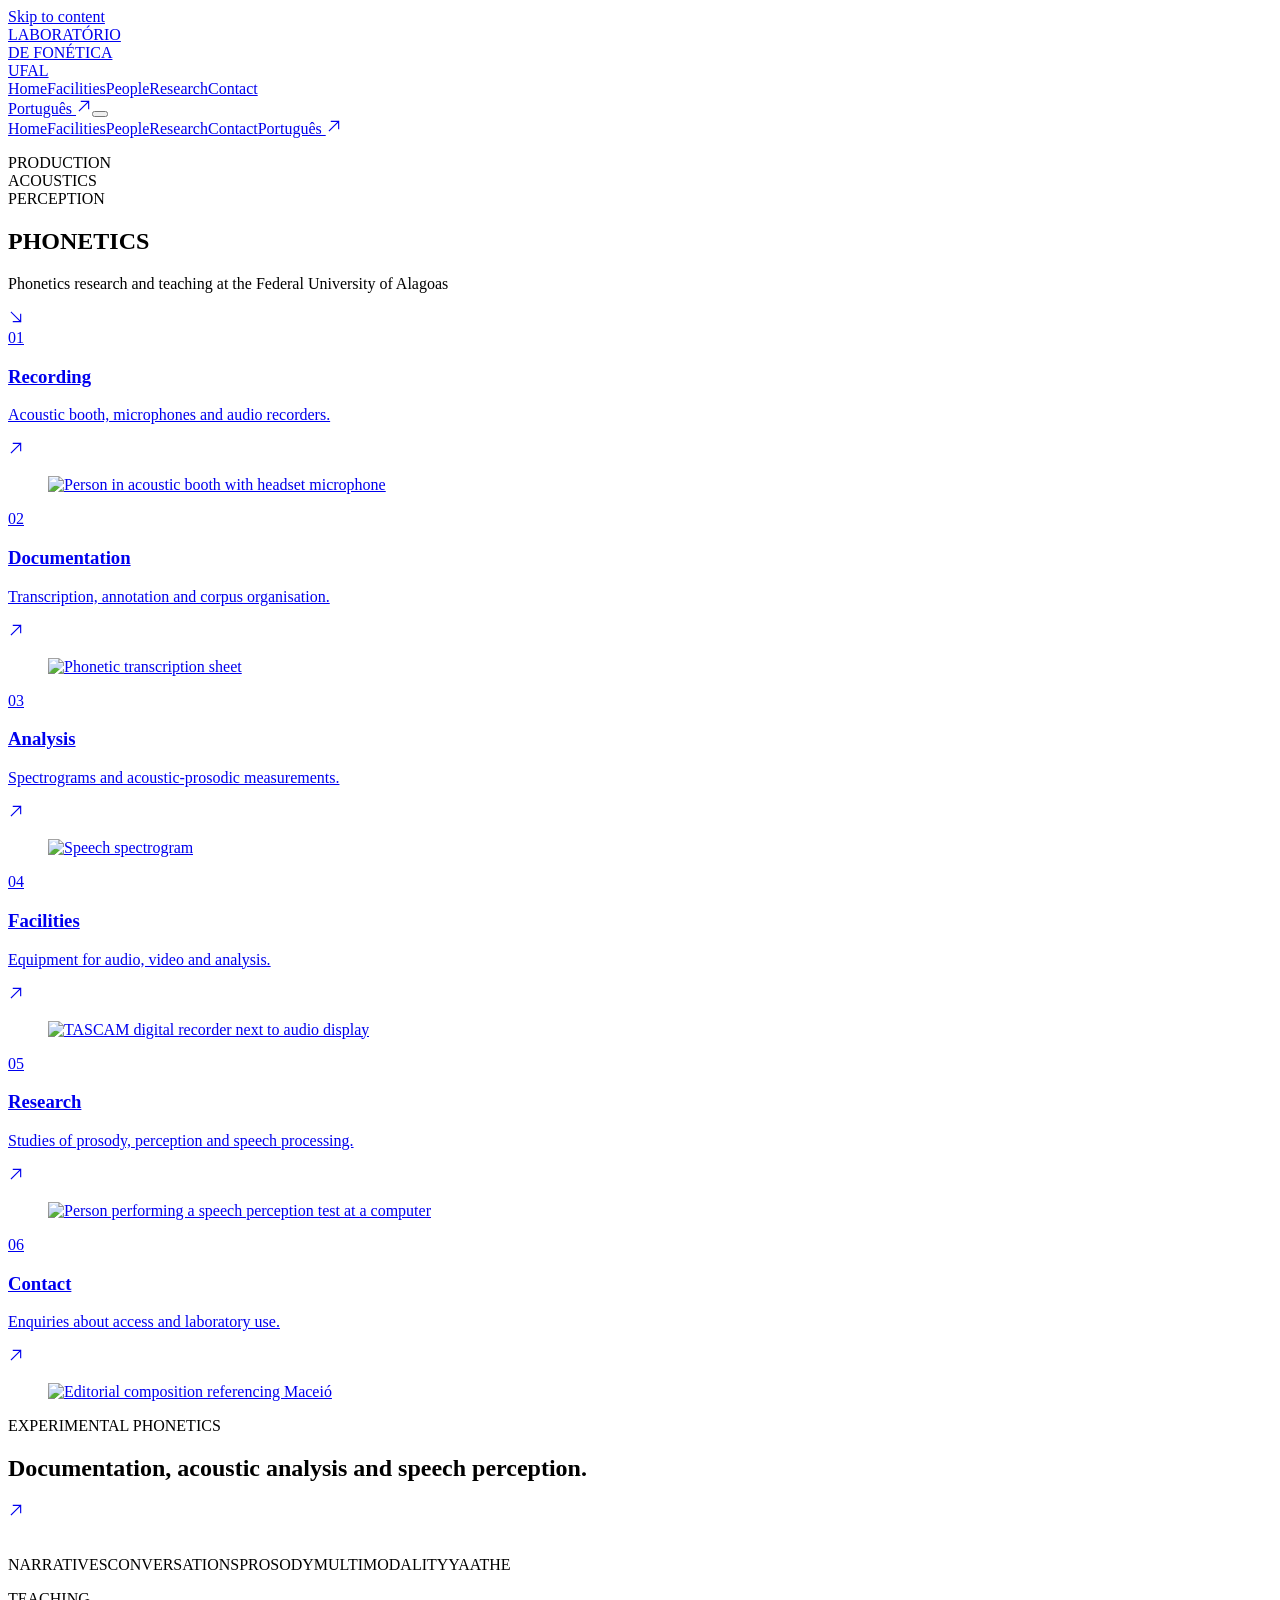
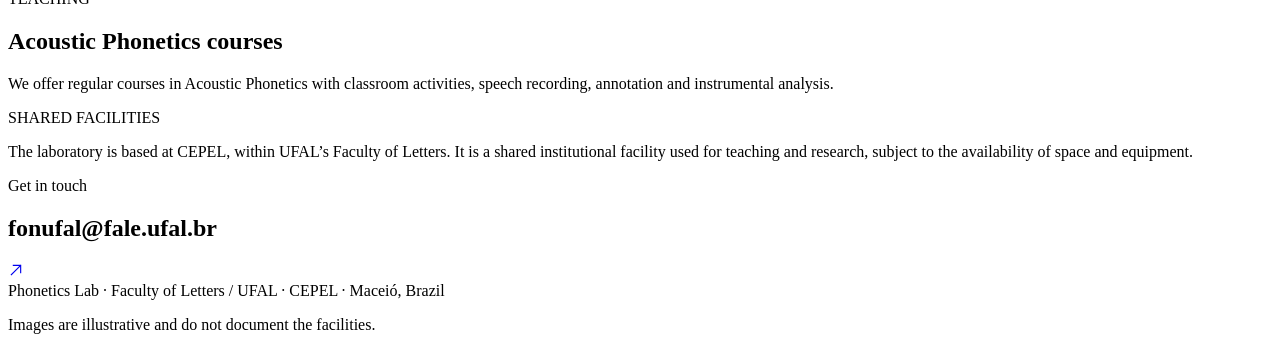
==== commit ad63e264: "edit: eixos de pesquisa da faixa experimental na Home" ====
--- a/en/index.html
+++ b/en/index.html
@@ -1 +1 @@
-<!doctype html><html lang="en"><head><meta charset="utf-8"><meta name="viewport" content="width=device-width, initial-scale=1"><meta name="color-scheme" content="light"><meta name="theme-color" content="#102e24"><meta name="description" content="UFAL Phonetics Laboratory at CEPEL. Acoustic Phonetics courses and shared facilities for speech research."><title>UFAL Phonetics Laboratory · FALE/UFAL</title><link rel="canonical" href="https://fonufal.github.io/labfon/en/"><link rel="alternate" hreflang="pt-BR" href="https://fonufal.github.io/labfon/"><link rel="alternate" hreflang="en" href="https://fonufal.github.io/labfon/en/"><link rel="preconnect" href="https://fonts.googleapis.com"><link rel="preconnect" href="https://fonts.gstatic.com" crossorigin><link href="https://fonts.googleapis.com/css2?family=DM+Mono:wght@400;500&family=DM+Sans:wght@400;500;600;700&family=Fraunces:opsz,wght,SOFT,WONK@9..144,400,0,0;9..144,550,0,0;9..144,650,0,0&display=swap" rel="stylesheet"><link rel="stylesheet" href="/labfon/styles.css?v=20261010-context-mobile-v11"><link rel="icon" type="image/svg+xml" href="/labfon/favicon.svg"></head><body class="page-home"><a class="skip-link" href="#main-content">Skip to content</a><div class="site-shell"><header class="masthead"><a class="wordmark" href="/labfon/en/" aria-label="Phonetics Laboratory — Home">LABORATÓRIO<br>DE FONÉTICA<br><span>UFAL</span></a><nav class="desktop-nav" aria-label="Home"><a class="navlink active" href="/labfon/en/" aria-current="page">Home</a><a class="navlink " href="/labfon/en/infraestrutura.html" >Facilities</a><a class="navlink " href="/labfon/en/equipe.html" >People</a><a class="navlink" href="/labfon/en/pesquisa.html">Research</a><a class="navlink" href="/labfon/en/contato.html">Contact</a></nav><div class="header-tools"><a class="language" href="/labfon/" lang="pt-BR">Português <span aria-hidden="true"><svg class="arrow-icon" aria-hidden="true" focusable="false" viewBox="0 0 24 24" width="16" height="16" fill="none" xmlns="http://www.w3.org/2000/svg"><path d="M5 19 19 5 M8 5h11v11" stroke="currentColor" stroke-width="1.7" stroke-linecap="square" stroke-linejoin="miter"/></svg></span></a><button class="menu-toggle" type="button" aria-controls="mobile-navigation" aria-expanded="false" aria-label="Open menu"><i></i><i></i></button></div></header><nav class="mobile-navigation" id="mobile-navigation" aria-label="Mobile"><a class="navlink active" href="/labfon/en/" aria-current="page">Home</a><a class="navlink " href="/labfon/en/infraestrutura.html" >Facilities</a><a class="navlink " href="/labfon/en/equipe.html" >People</a><a class="navlink" href="/labfon/en/pesquisa.html">Research</a><a class="navlink" href="/labfon/en/contato.html">Contact</a><a class="navlink" href="/labfon/">Português <svg class="arrow-icon" aria-hidden="true" focusable="false" viewBox="0 0 24 24" width="16" height="16" fill="none" xmlns="http://www.w3.org/2000/svg"><path d="M5 19 19 5 M8 5h11v11" stroke="currentColor" stroke-width="1.7" stroke-linecap="square" stroke-linejoin="miter"/></svg></a></nav><main id="main-content"><section class="hero"><div class="mouth-art" role="img" aria-label="Editorial illustration showing a mouth in profile"></div><div class="hero-content"><p class="hero-overline">PRODUCTION<br>ACOUSTICS<br>PERCEPTION</p><h1 class="kinetic-title" aria-label="PHONETICS"><span class="type-front">PHON</span><span class="type-back">ETICS</span></h1><span class="coral-strike" aria-hidden="true"></span><p class="hero-heading">Phonetics research and teaching at the Federal University of Alagoas</p><a class="hero-scroll" href="#areas" aria-label="WHAT WE DO"><svg class="arrow-icon arrow-icon--down" width="16" height="16" aria-hidden="true" focusable="false" viewBox="0 0 24 24" fill="none" xmlns="http://www.w3.org/2000/svg"><path d="M5 5 19 19 M19 8v11H8" stroke="currentColor" stroke-width="1.7" stroke-linecap="square" stroke-linejoin="miter"/></svg></a></div></section><div id="areas"><section class="channels" aria-label="WHAT WE DO"><a class="channel" href="/labfon/en/infraestrutura.html#gravacao"><div class="channel-info"><span class="channel-number">01</span><h3>Recording</h3><p>Acoustic booth, microphones and audio recorders.</p><span class="channel-arrow" aria-hidden="true"><svg class="arrow-icon" aria-hidden="true" focusable="false" viewBox="0 0 24 24" width="16" height="16" fill="none" xmlns="http://www.w3.org/2000/svg"><path d="M5 19 19 5 M8 5h11v11" stroke="currentColor" stroke-width="1.7" stroke-linecap="square" stroke-linejoin="miter"/></svg></span></div><figure class="channel-photo"><img src="/labfon/assets/01-gravacao.webp" width="800" height="600" loading="lazy" decoding="async" alt="Person in acoustic booth with headset microphone"></figure></a><a class="channel" href="/labfon/en/infraestrutura.html#documentacao"><div class="channel-info"><span class="channel-number">02</span><h3>Documentation</h3><p>Transcription, annotation and corpus organisation.</p><span class="channel-arrow" aria-hidden="true"><svg class="arrow-icon" aria-hidden="true" focusable="false" viewBox="0 0 24 24" width="16" height="16" fill="none" xmlns="http://www.w3.org/2000/svg"><path d="M5 19 19 5 M8 5h11v11" stroke="currentColor" stroke-width="1.7" stroke-linecap="square" stroke-linejoin="miter"/></svg></span></div><figure class="channel-photo"><img src="/labfon/assets/02-documentacao.webp" width="800" height="600" loading="lazy" decoding="async" alt="Phonetic transcription sheet"></figure></a><a class="channel" href="/labfon/en/infraestrutura.html#analise"><div class="channel-info"><span class="channel-number">03</span><h3>Analysis</h3><p>Spectrograms and acoustic-prosodic measurements.</p><span class="channel-arrow" aria-hidden="true"><svg class="arrow-icon" aria-hidden="true" focusable="false" viewBox="0 0 24 24" width="16" height="16" fill="none" xmlns="http://www.w3.org/2000/svg"><path d="M5 19 19 5 M8 5h11v11" stroke="currentColor" stroke-width="1.7" stroke-linecap="square" stroke-linejoin="miter"/></svg></span></div><figure class="channel-photo"><img src="/labfon/assets/03-analise.webp" width="800" height="600" loading="lazy" decoding="async" alt="Speech spectrogram"></figure></a><a class="channel" href="/labfon/en/infraestrutura.html"><div class="channel-info"><span class="channel-number">04</span><h3>Facilities</h3><p>Equipment for audio, video and analysis.</p><span class="channel-arrow" aria-hidden="true"><svg class="arrow-icon" aria-hidden="true" focusable="false" viewBox="0 0 24 24" width="16" height="16" fill="none" xmlns="http://www.w3.org/2000/svg"><path d="M5 19 19 5 M8 5h11v11" stroke="currentColor" stroke-width="1.7" stroke-linecap="square" stroke-linejoin="miter"/></svg></span></div><figure class="channel-photo"><img src="/labfon/assets/04-infraestrutura.webp" width="800" height="600" loading="lazy" decoding="async" alt="TASCAM digital recorder next to audio display"></figure></a><a class="channel" href="/labfon/en/pesquisa.html"><div class="channel-info"><span class="channel-number">05</span><h3>Research</h3><p>Studies of prosody, perception and speech processing.</p><span class="channel-arrow" aria-hidden="true"><svg class="arrow-icon" aria-hidden="true" focusable="false" viewBox="0 0 24 24" width="16" height="16" fill="none" xmlns="http://www.w3.org/2000/svg"><path d="M5 19 19 5 M8 5h11v11" stroke="currentColor" stroke-width="1.7" stroke-linecap="square" stroke-linejoin="miter"/></svg></span></div><figure class="channel-photo"><img src="/labfon/assets/05-pesquisa.webp" width="800" height="600" loading="lazy" decoding="async" alt="Person performing a speech perception test at a computer"></figure></a><a class="channel" href="mailto:fonufal@fale.ufal.br"><div class="channel-info"><span class="channel-number">06</span><h3>Contact</h3><p>Enquiries about access and laboratory use.</p><span class="channel-arrow" aria-hidden="true"><svg class="arrow-icon" aria-hidden="true" focusable="false" viewBox="0 0 24 24" width="16" height="16" fill="none" xmlns="http://www.w3.org/2000/svg"><path d="M5 19 19 5 M8 5h11v11" stroke="currentColor" stroke-width="1.7" stroke-linecap="square" stroke-linejoin="miter"/></svg></span></div><figure class="channel-photo"><img src="/labfon/assets/06-contato.webp" width="800" height="600" loading="lazy" decoding="async" alt="Editorial composition referencing Maceió"></figure></a></section></div><section class="context-strip" id="pesquisa"><div class="context-copy"><p class="eyebrow">EXPERIMENTAL PHONETICS</p><h2>Documentation, acoustic analysis and speech perception.</h2><a class="text-arrow" href="/labfon/en/infraestrutura.html" aria-label="View facilities"><svg class="arrow-icon" aria-hidden="true" focusable="false" viewBox="0 0 24 24" width="16" height="16" fill="none" xmlns="http://www.w3.org/2000/svg"><path d="M5 19 19 5 M8 5h11v11" stroke="currentColor" stroke-width="1.7" stroke-linecap="square" stroke-linejoin="miter"/></svg></a></div><div class="context-art" aria-hidden="true"><img src="/labfon/assets/landscape-fonetica-sem-termos-20261010.webp" loading="lazy" decoding="async" alt="" aria-hidden="true"></div><p class="context-tags"><span>RECORDING</span><span>CORPORA</span><span>ACOUSTICS</span><span>PROSODY</span><span>PERCEPTION</span></p></section><section class="afterword"><div><p class="eyebrow">TEACHING</p><h2>Acoustic Phonetics courses</h2></div><p>We offer regular courses in Acoustic Phonetics with classroom activities, speech recording, annotation and instrumental analysis.</p><div><p class="eyebrow">SHARED FACILITIES</p><p>The laboratory is based at CEPEL, within UFAL’s Faculty of Letters. It is a shared institutional facility used for teaching and research, subject to the availability of space and equipment.</p></div></section><section class="contact-strip" id="contato"><div><p class="eyebrow">Get in touch</p><h2>fonufal@fale.ufal.br</h2></div><a href="mailto:fonufal@fale.ufal.br" class="contact-arrow" aria-label="Get in touch"><svg class="arrow-icon" aria-hidden="true" focusable="false" viewBox="0 0 24 24" width="16" height="16" fill="none" xmlns="http://www.w3.org/2000/svg"><path d="M5 19 19 5 M8 5h11v11" stroke="currentColor" stroke-width="1.7" stroke-linecap="square" stroke-linejoin="miter"/></svg></a></section></main><footer class="footer"><div class="footer-top"><span>Phonetics Lab · Faculty of Letters / UFAL · CEPEL · Maceió, Brazil</span></div><div class="footer-bottom"><p>Images are illustrative and do not document the facilities.</p></div></footer></div><script defer src="/labfon/app.js"></script></body></html>+<!doctype html><html lang="en"><head><meta charset="utf-8"><meta name="viewport" content="width=device-width, initial-scale=1"><meta name="color-scheme" content="light"><meta name="theme-color" content="#102e24"><meta name="description" content="UFAL Phonetics Laboratory at CEPEL. Acoustic Phonetics courses and shared facilities for speech research."><title>UFAL Phonetics Laboratory · FALE/UFAL</title><link rel="canonical" href="https://fonufal.github.io/labfon/en/"><link rel="alternate" hreflang="pt-BR" href="https://fonufal.github.io/labfon/"><link rel="alternate" hreflang="en" href="https://fonufal.github.io/labfon/en/"><link rel="preconnect" href="https://fonts.googleapis.com"><link rel="preconnect" href="https://fonts.gstatic.com" crossorigin><link href="https://fonts.googleapis.com/css2?family=DM+Mono:wght@400;500&family=DM+Sans:wght@400;500;600;700&family=Fraunces:opsz,wght,SOFT,WONK@9..144,400,0,0;9..144,550,0,0;9..144,650,0,0&display=swap" rel="stylesheet"><link rel="stylesheet" href="/labfon/styles.css?v=20261010-context-mobile-v11"><link rel="icon" type="image/svg+xml" href="/labfon/favicon.svg"></head><body class="page-home"><a class="skip-link" href="#main-content">Skip to content</a><div class="site-shell"><header class="masthead"><a class="wordmark" href="/labfon/en/" aria-label="Phonetics Laboratory — Home">LABORATÓRIO<br>DE FONÉTICA<br><span>UFAL</span></a><nav class="desktop-nav" aria-label="Home"><a class="navlink active" href="/labfon/en/" aria-current="page">Home</a><a class="navlink " href="/labfon/en/infraestrutura.html" >Facilities</a><a class="navlink " href="/labfon/en/equipe.html" >People</a><a class="navlink" href="/labfon/en/pesquisa.html">Research</a><a class="navlink" href="/labfon/en/contato.html">Contact</a></nav><div class="header-tools"><a class="language" href="/labfon/" lang="pt-BR">Português <span aria-hidden="true"><svg class="arrow-icon" aria-hidden="true" focusable="false" viewBox="0 0 24 24" width="16" height="16" fill="none" xmlns="http://www.w3.org/2000/svg"><path d="M5 19 19 5 M8 5h11v11" stroke="currentColor" stroke-width="1.7" stroke-linecap="square" stroke-linejoin="miter"/></svg></span></a><button class="menu-toggle" type="button" aria-controls="mobile-navigation" aria-expanded="false" aria-label="Open menu"><i></i><i></i></button></div></header><nav class="mobile-navigation" id="mobile-navigation" aria-label="Mobile"><a class="navlink active" href="/labfon/en/" aria-current="page">Home</a><a class="navlink " href="/labfon/en/infraestrutura.html" >Facilities</a><a class="navlink " href="/labfon/en/equipe.html" >People</a><a class="navlink" href="/labfon/en/pesquisa.html">Research</a><a class="navlink" href="/labfon/en/contato.html">Contact</a><a class="navlink" href="/labfon/">Português <svg class="arrow-icon" aria-hidden="true" focusable="false" viewBox="0 0 24 24" width="16" height="16" fill="none" xmlns="http://www.w3.org/2000/svg"><path d="M5 19 19 5 M8 5h11v11" stroke="currentColor" stroke-width="1.7" stroke-linecap="square" stroke-linejoin="miter"/></svg></a></nav><main id="main-content"><section class="hero"><div class="mouth-art" role="img" aria-label="Editorial illustration showing a mouth in profile"></div><div class="hero-content"><p class="hero-overline">PRODUCTION<br>ACOUSTICS<br>PERCEPTION</p><h1 class="kinetic-title" aria-label="PHONETICS"><span class="type-front">PHON</span><span class="type-back">ETICS</span></h1><span class="coral-strike" aria-hidden="true"></span><p class="hero-heading">Phonetics research and teaching at the Federal University of Alagoas</p><a class="hero-scroll" href="#areas" aria-label="WHAT WE DO"><svg class="arrow-icon arrow-icon--down" width="16" height="16" aria-hidden="true" focusable="false" viewBox="0 0 24 24" fill="none" xmlns="http://www.w3.org/2000/svg"><path d="M5 5 19 19 M19 8v11H8" stroke="currentColor" stroke-width="1.7" stroke-linecap="square" stroke-linejoin="miter"/></svg></a></div></section><div id="areas"><section class="channels" aria-label="WHAT WE DO"><a class="channel" href="/labfon/en/infraestrutura.html#gravacao"><div class="channel-info"><span class="channel-number">01</span><h3>Recording</h3><p>Acoustic booth, microphones and audio recorders.</p><span class="channel-arrow" aria-hidden="true"><svg class="arrow-icon" aria-hidden="true" focusable="false" viewBox="0 0 24 24" width="16" height="16" fill="none" xmlns="http://www.w3.org/2000/svg"><path d="M5 19 19 5 M8 5h11v11" stroke="currentColor" stroke-width="1.7" stroke-linecap="square" stroke-linejoin="miter"/></svg></span></div><figure class="channel-photo"><img src="/labfon/assets/01-gravacao.webp" width="800" height="600" loading="lazy" decoding="async" alt="Person in acoustic booth with headset microphone"></figure></a><a class="channel" href="/labfon/en/infraestrutura.html#documentacao"><div class="channel-info"><span class="channel-number">02</span><h3>Documentation</h3><p>Transcription, annotation and corpus organisation.</p><span class="channel-arrow" aria-hidden="true"><svg class="arrow-icon" aria-hidden="true" focusable="false" viewBox="0 0 24 24" width="16" height="16" fill="none" xmlns="http://www.w3.org/2000/svg"><path d="M5 19 19 5 M8 5h11v11" stroke="currentColor" stroke-width="1.7" stroke-linecap="square" stroke-linejoin="miter"/></svg></span></div><figure class="channel-photo"><img src="/labfon/assets/02-documentacao.webp" width="800" height="600" loading="lazy" decoding="async" alt="Phonetic transcription sheet"></figure></a><a class="channel" href="/labfon/en/infraestrutura.html#analise"><div class="channel-info"><span class="channel-number">03</span><h3>Analysis</h3><p>Spectrograms and acoustic-prosodic measurements.</p><span class="channel-arrow" aria-hidden="true"><svg class="arrow-icon" aria-hidden="true" focusable="false" viewBox="0 0 24 24" width="16" height="16" fill="none" xmlns="http://www.w3.org/2000/svg"><path d="M5 19 19 5 M8 5h11v11" stroke="currentColor" stroke-width="1.7" stroke-linecap="square" stroke-linejoin="miter"/></svg></span></div><figure class="channel-photo"><img src="/labfon/assets/03-analise.webp" width="800" height="600" loading="lazy" decoding="async" alt="Speech spectrogram"></figure></a><a class="channel" href="/labfon/en/infraestrutura.html"><div class="channel-info"><span class="channel-number">04</span><h3>Facilities</h3><p>Equipment for audio, video and analysis.</p><span class="channel-arrow" aria-hidden="true"><svg class="arrow-icon" aria-hidden="true" focusable="false" viewBox="0 0 24 24" width="16" height="16" fill="none" xmlns="http://www.w3.org/2000/svg"><path d="M5 19 19 5 M8 5h11v11" stroke="currentColor" stroke-width="1.7" stroke-linecap="square" stroke-linejoin="miter"/></svg></span></div><figure class="channel-photo"><img src="/labfon/assets/04-infraestrutura.webp" width="800" height="600" loading="lazy" decoding="async" alt="TASCAM digital recorder next to audio display"></figure></a><a class="channel" href="/labfon/en/pesquisa.html"><div class="channel-info"><span class="channel-number">05</span><h3>Research</h3><p>Studies of prosody, perception and speech processing.</p><span class="channel-arrow" aria-hidden="true"><svg class="arrow-icon" aria-hidden="true" focusable="false" viewBox="0 0 24 24" width="16" height="16" fill="none" xmlns="http://www.w3.org/2000/svg"><path d="M5 19 19 5 M8 5h11v11" stroke="currentColor" stroke-width="1.7" stroke-linecap="square" stroke-linejoin="miter"/></svg></span></div><figure class="channel-photo"><img src="/labfon/assets/05-pesquisa.webp" width="800" height="600" loading="lazy" decoding="async" alt="Person performing a speech perception test at a computer"></figure></a><a class="channel" href="mailto:fonufal@fale.ufal.br"><div class="channel-info"><span class="channel-number">06</span><h3>Contact</h3><p>Enquiries about access and laboratory use.</p><span class="channel-arrow" aria-hidden="true"><svg class="arrow-icon" aria-hidden="true" focusable="false" viewBox="0 0 24 24" width="16" height="16" fill="none" xmlns="http://www.w3.org/2000/svg"><path d="M5 19 19 5 M8 5h11v11" stroke="currentColor" stroke-width="1.7" stroke-linecap="square" stroke-linejoin="miter"/></svg></span></div><figure class="channel-photo"><img src="/labfon/assets/06-contato.webp" width="800" height="600" loading="lazy" decoding="async" alt="Editorial composition referencing Maceió"></figure></a></section></div><section class="context-strip" id="pesquisa"><div class="context-copy"><p class="eyebrow">EXPERIMENTAL PHONETICS</p><h2>Documentation, acoustic analysis and speech perception.</h2><a class="text-arrow" href="/labfon/en/infraestrutura.html" aria-label="View facilities"><svg class="arrow-icon" aria-hidden="true" focusable="false" viewBox="0 0 24 24" width="16" height="16" fill="none" xmlns="http://www.w3.org/2000/svg"><path d="M5 19 19 5 M8 5h11v11" stroke="currentColor" stroke-width="1.7" stroke-linecap="square" stroke-linejoin="miter"/></svg></a></div><div class="context-art" aria-hidden="true"><img src="/labfon/assets/landscape-fonetica-sem-termos-20261010.webp" loading="lazy" decoding="async" alt="" aria-hidden="true"></div><p class="context-tags"><span>NARRATIVES</span><span>CONVERSATIONS</span><span>PROSODY</span><span>MULTIMODALITY</span><span>YAATHE</span></p></section><section class="afterword"><div><p class="eyebrow">TEACHING</p><h2>Acoustic Phonetics courses</h2></div><p>We offer regular courses in Acoustic Phonetics with classroom activities, speech recording, annotation and instrumental analysis.</p><div><p class="eyebrow">SHARED FACILITIES</p><p>The laboratory is based at CEPEL, within UFAL’s Faculty of Letters. It is a shared institutional facility used for teaching and research, subject to the availability of space and equipment.</p></div></section><section class="contact-strip" id="contato"><div><p class="eyebrow">Get in touch</p><h2>fonufal@fale.ufal.br</h2></div><a href="mailto:fonufal@fale.ufal.br" class="contact-arrow" aria-label="Get in touch"><svg class="arrow-icon" aria-hidden="true" focusable="false" viewBox="0 0 24 24" width="16" height="16" fill="none" xmlns="http://www.w3.org/2000/svg"><path d="M5 19 19 5 M8 5h11v11" stroke="currentColor" stroke-width="1.7" stroke-linecap="square" stroke-linejoin="miter"/></svg></a></section></main><footer class="footer"><div class="footer-top"><span>Phonetics Lab · Faculty of Letters / UFAL · CEPEL · Maceió, Brazil</span></div><div class="footer-bottom"><p>Images are illustrative and do not document the facilities.</p></div></footer></div><script defer src="/labfon/app.js"></script></body></html>
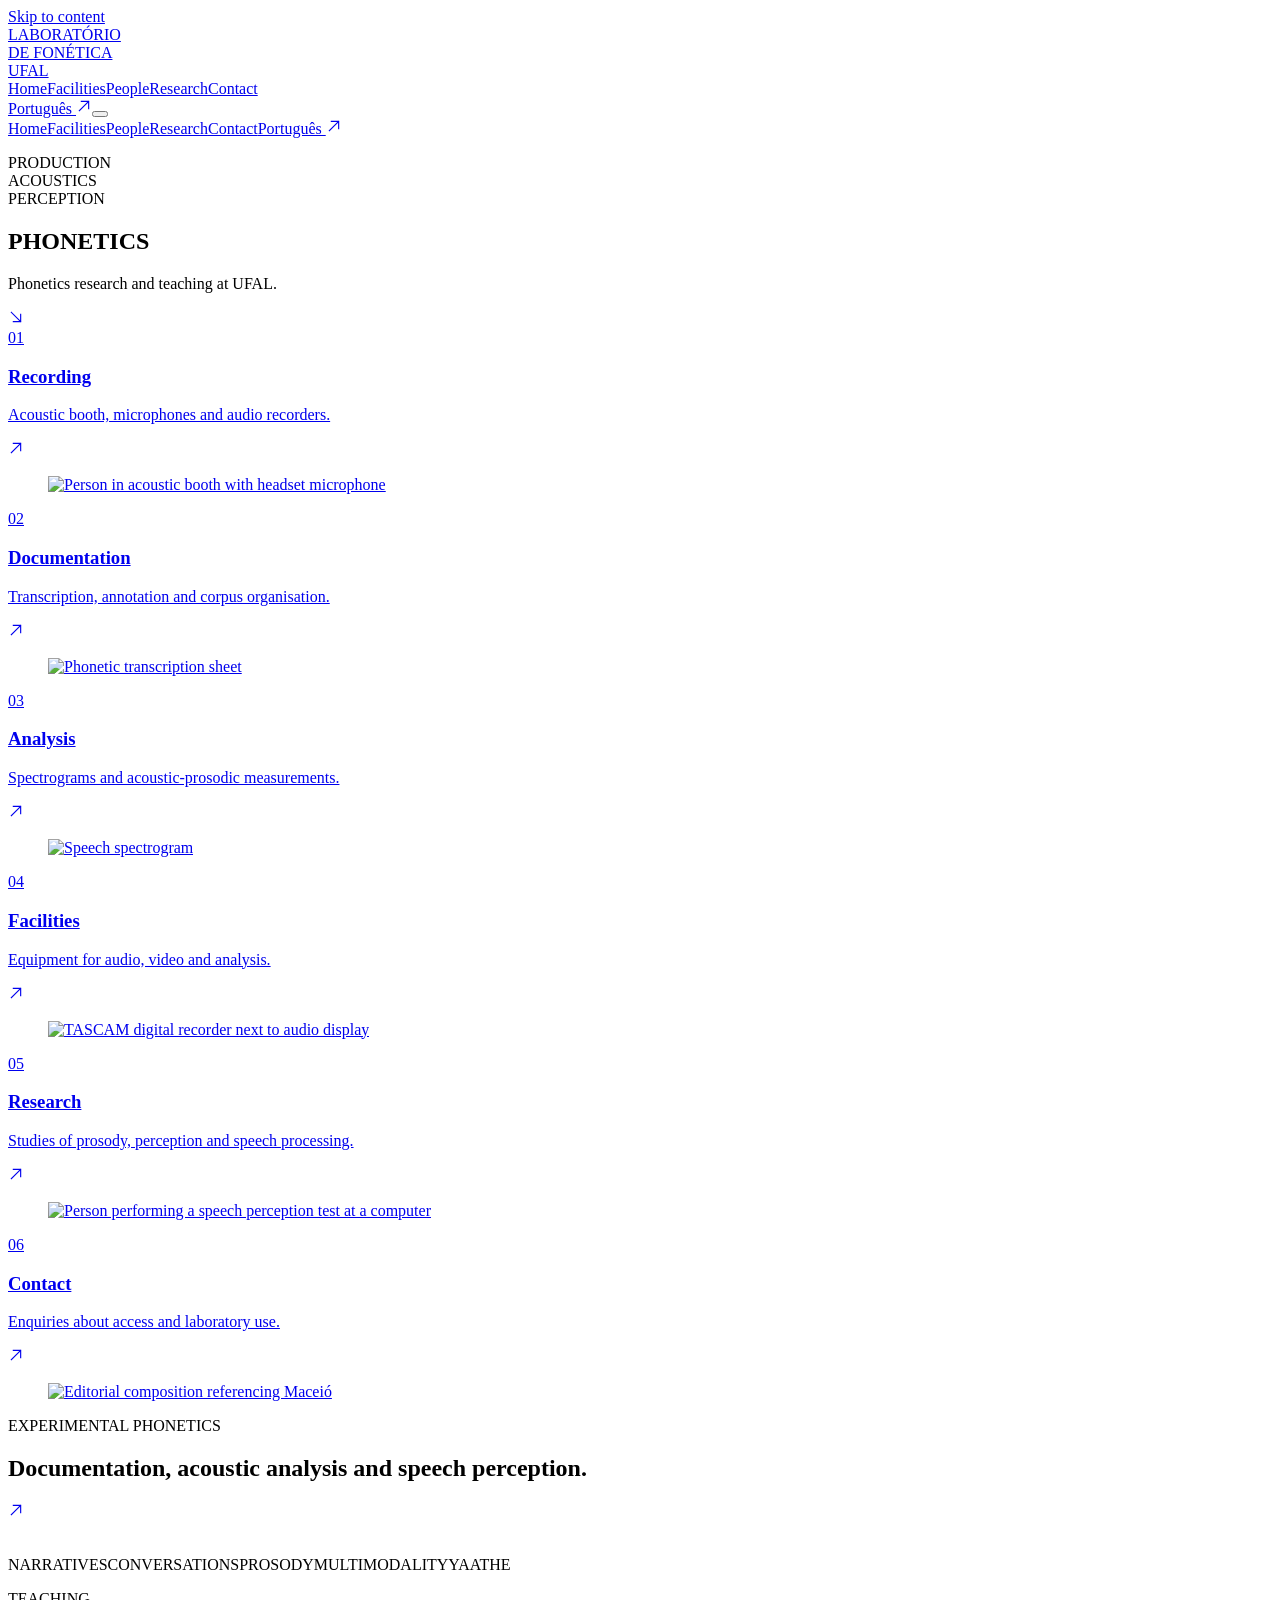
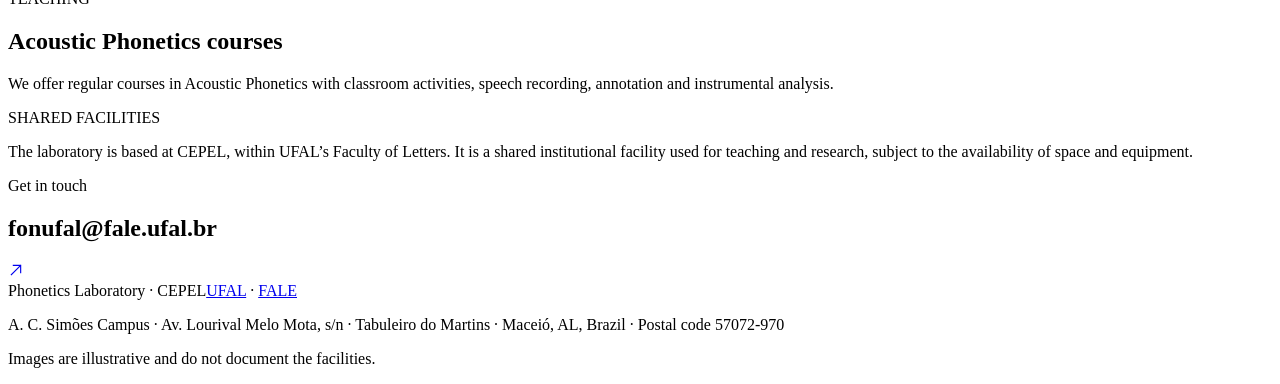
==== commit 95afaeda: "site: restaurar UFAL na Home e incluir endereço e links institucionais no rodapé" ====
--- a/en/index.html
+++ b/en/index.html
@@ -1 +1 @@
-<!doctype html><html lang="en"><head><meta charset="utf-8"><meta name="viewport" content="width=device-width, initial-scale=1"><meta name="color-scheme" content="light"><meta name="theme-color" content="#102e24"><meta name="description" content="UFAL Phonetics Laboratory at CEPEL. Acoustic Phonetics courses and shared facilities for speech research."><title>UFAL Phonetics Laboratory · FALE/UFAL</title><link rel="canonical" href="https://fonufal.github.io/labfon/en/"><link rel="alternate" hreflang="pt-BR" href="https://fonufal.github.io/labfon/"><link rel="alternate" hreflang="en" href="https://fonufal.github.io/labfon/en/"><link rel="preconnect" href="https://fonts.googleapis.com"><link rel="preconnect" href="https://fonts.gstatic.com" crossorigin><link href="https://fonts.googleapis.com/css2?family=DM+Mono:wght@400;500&family=DM+Sans:wght@400;500;600;700&family=Fraunces:opsz,wght,SOFT,WONK@9..144,400,0,0;9..144,550,0,0;9..144,650,0,0&display=swap" rel="stylesheet"><link rel="stylesheet" href="/labfon/styles.css?v=20261010-context-mobile-v11"><link rel="icon" type="image/svg+xml" href="/labfon/favicon.svg"></head><body class="page-home"><a class="skip-link" href="#main-content">Skip to content</a><div class="site-shell"><header class="masthead"><a class="wordmark" href="/labfon/en/" aria-label="Phonetics Laboratory — Home">LABORATÓRIO<br>DE FONÉTICA<br><span>UFAL</span></a><nav class="desktop-nav" aria-label="Home"><a class="navlink active" href="/labfon/en/" aria-current="page">Home</a><a class="navlink " href="/labfon/en/infraestrutura.html" >Facilities</a><a class="navlink " href="/labfon/en/equipe.html" >People</a><a class="navlink" href="/labfon/en/pesquisa.html">Research</a><a class="navlink" href="/labfon/en/contato.html">Contact</a></nav><div class="header-tools"><a class="language" href="/labfon/" lang="pt-BR">Português <span aria-hidden="true"><svg class="arrow-icon" aria-hidden="true" focusable="false" viewBox="0 0 24 24" width="16" height="16" fill="none" xmlns="http://www.w3.org/2000/svg"><path d="M5 19 19 5 M8 5h11v11" stroke="currentColor" stroke-width="1.7" stroke-linecap="square" stroke-linejoin="miter"/></svg></span></a><button class="menu-toggle" type="button" aria-controls="mobile-navigation" aria-expanded="false" aria-label="Open menu"><i></i><i></i></button></div></header><nav class="mobile-navigation" id="mobile-navigation" aria-label="Mobile"><a class="navlink active" href="/labfon/en/" aria-current="page">Home</a><a class="navlink " href="/labfon/en/infraestrutura.html" >Facilities</a><a class="navlink " href="/labfon/en/equipe.html" >People</a><a class="navlink" href="/labfon/en/pesquisa.html">Research</a><a class="navlink" href="/labfon/en/contato.html">Contact</a><a class="navlink" href="/labfon/">Português <svg class="arrow-icon" aria-hidden="true" focusable="false" viewBox="0 0 24 24" width="16" height="16" fill="none" xmlns="http://www.w3.org/2000/svg"><path d="M5 19 19 5 M8 5h11v11" stroke="currentColor" stroke-width="1.7" stroke-linecap="square" stroke-linejoin="miter"/></svg></a></nav><main id="main-content"><section class="hero"><div class="mouth-art" role="img" aria-label="Editorial illustration showing a mouth in profile"></div><div class="hero-content"><p class="hero-overline">PRODUCTION<br>ACOUSTICS<br>PERCEPTION</p><h1 class="kinetic-title" aria-label="PHONETICS"><span class="type-front">PHON</span><span class="type-back">ETICS</span></h1><span class="coral-strike" aria-hidden="true"></span><p class="hero-heading">Phonetics research and teaching at the Federal University of Alagoas</p><a class="hero-scroll" href="#areas" aria-label="WHAT WE DO"><svg class="arrow-icon arrow-icon--down" width="16" height="16" aria-hidden="true" focusable="false" viewBox="0 0 24 24" fill="none" xmlns="http://www.w3.org/2000/svg"><path d="M5 5 19 19 M19 8v11H8" stroke="currentColor" stroke-width="1.7" stroke-linecap="square" stroke-linejoin="miter"/></svg></a></div></section><div id="areas"><section class="channels" aria-label="WHAT WE DO"><a class="channel" href="/labfon/en/infraestrutura.html#gravacao"><div class="channel-info"><span class="channel-number">01</span><h3>Recording</h3><p>Acoustic booth, microphones and audio recorders.</p><span class="channel-arrow" aria-hidden="true"><svg class="arrow-icon" aria-hidden="true" focusable="false" viewBox="0 0 24 24" width="16" height="16" fill="none" xmlns="http://www.w3.org/2000/svg"><path d="M5 19 19 5 M8 5h11v11" stroke="currentColor" stroke-width="1.7" stroke-linecap="square" stroke-linejoin="miter"/></svg></span></div><figure class="channel-photo"><img src="/labfon/assets/01-gravacao.webp" width="800" height="600" loading="lazy" decoding="async" alt="Person in acoustic booth with headset microphone"></figure></a><a class="channel" href="/labfon/en/infraestrutura.html#documentacao"><div class="channel-info"><span class="channel-number">02</span><h3>Documentation</h3><p>Transcription, annotation and corpus organisation.</p><span class="channel-arrow" aria-hidden="true"><svg class="arrow-icon" aria-hidden="true" focusable="false" viewBox="0 0 24 24" width="16" height="16" fill="none" xmlns="http://www.w3.org/2000/svg"><path d="M5 19 19 5 M8 5h11v11" stroke="currentColor" stroke-width="1.7" stroke-linecap="square" stroke-linejoin="miter"/></svg></span></div><figure class="channel-photo"><img src="/labfon/assets/02-documentacao.webp" width="800" height="600" loading="lazy" decoding="async" alt="Phonetic transcription sheet"></figure></a><a class="channel" href="/labfon/en/infraestrutura.html#analise"><div class="channel-info"><span class="channel-number">03</span><h3>Analysis</h3><p>Spectrograms and acoustic-prosodic measurements.</p><span class="channel-arrow" aria-hidden="true"><svg class="arrow-icon" aria-hidden="true" focusable="false" viewBox="0 0 24 24" width="16" height="16" fill="none" xmlns="http://www.w3.org/2000/svg"><path d="M5 19 19 5 M8 5h11v11" stroke="currentColor" stroke-width="1.7" stroke-linecap="square" stroke-linejoin="miter"/></svg></span></div><figure class="channel-photo"><img src="/labfon/assets/03-analise.webp" width="800" height="600" loading="lazy" decoding="async" alt="Speech spectrogram"></figure></a><a class="channel" href="/labfon/en/infraestrutura.html"><div class="channel-info"><span class="channel-number">04</span><h3>Facilities</h3><p>Equipment for audio, video and analysis.</p><span class="channel-arrow" aria-hidden="true"><svg class="arrow-icon" aria-hidden="true" focusable="false" viewBox="0 0 24 24" width="16" height="16" fill="none" xmlns="http://www.w3.org/2000/svg"><path d="M5 19 19 5 M8 5h11v11" stroke="currentColor" stroke-width="1.7" stroke-linecap="square" stroke-linejoin="miter"/></svg></span></div><figure class="channel-photo"><img src="/labfon/assets/04-infraestrutura.webp" width="800" height="600" loading="lazy" decoding="async" alt="TASCAM digital recorder next to audio display"></figure></a><a class="channel" href="/labfon/en/pesquisa.html"><div class="channel-info"><span class="channel-number">05</span><h3>Research</h3><p>Studies of prosody, perception and speech processing.</p><span class="channel-arrow" aria-hidden="true"><svg class="arrow-icon" aria-hidden="true" focusable="false" viewBox="0 0 24 24" width="16" height="16" fill="none" xmlns="http://www.w3.org/2000/svg"><path d="M5 19 19 5 M8 5h11v11" stroke="currentColor" stroke-width="1.7" stroke-linecap="square" stroke-linejoin="miter"/></svg></span></div><figure class="channel-photo"><img src="/labfon/assets/05-pesquisa.webp" width="800" height="600" loading="lazy" decoding="async" alt="Person performing a speech perception test at a computer"></figure></a><a class="channel" href="mailto:fonufal@fale.ufal.br"><div class="channel-info"><span class="channel-number">06</span><h3>Contact</h3><p>Enquiries about access and laboratory use.</p><span class="channel-arrow" aria-hidden="true"><svg class="arrow-icon" aria-hidden="true" focusable="false" viewBox="0 0 24 24" width="16" height="16" fill="none" xmlns="http://www.w3.org/2000/svg"><path d="M5 19 19 5 M8 5h11v11" stroke="currentColor" stroke-width="1.7" stroke-linecap="square" stroke-linejoin="miter"/></svg></span></div><figure class="channel-photo"><img src="/labfon/assets/06-contato.webp" width="800" height="600" loading="lazy" decoding="async" alt="Editorial composition referencing Maceió"></figure></a></section></div><section class="context-strip" id="pesquisa"><div class="context-copy"><p class="eyebrow">EXPERIMENTAL PHONETICS</p><h2>Documentation, acoustic analysis and speech perception.</h2><a class="text-arrow" href="/labfon/en/infraestrutura.html" aria-label="View facilities"><svg class="arrow-icon" aria-hidden="true" focusable="false" viewBox="0 0 24 24" width="16" height="16" fill="none" xmlns="http://www.w3.org/2000/svg"><path d="M5 19 19 5 M8 5h11v11" stroke="currentColor" stroke-width="1.7" stroke-linecap="square" stroke-linejoin="miter"/></svg></a></div><div class="context-art" aria-hidden="true"><img src="/labfon/assets/landscape-fonetica-sem-termos-20261010.webp" loading="lazy" decoding="async" alt="" aria-hidden="true"></div><p class="context-tags"><span>NARRATIVES</span><span>CONVERSATIONS</span><span>PROSODY</span><span>MULTIMODALITY</span><span>YAATHE</span></p></section><section class="afterword"><div><p class="eyebrow">TEACHING</p><h2>Acoustic Phonetics courses</h2></div><p>We offer regular courses in Acoustic Phonetics with classroom activities, speech recording, annotation and instrumental analysis.</p><div><p class="eyebrow">SHARED FACILITIES</p><p>The laboratory is based at CEPEL, within UFAL’s Faculty of Letters. It is a shared institutional facility used for teaching and research, subject to the availability of space and equipment.</p></div></section><section class="contact-strip" id="contato"><div><p class="eyebrow">Get in touch</p><h2>fonufal@fale.ufal.br</h2></div><a href="mailto:fonufal@fale.ufal.br" class="contact-arrow" aria-label="Get in touch"><svg class="arrow-icon" aria-hidden="true" focusable="false" viewBox="0 0 24 24" width="16" height="16" fill="none" xmlns="http://www.w3.org/2000/svg"><path d="M5 19 19 5 M8 5h11v11" stroke="currentColor" stroke-width="1.7" stroke-linecap="square" stroke-linejoin="miter"/></svg></a></section></main><footer class="footer"><div class="footer-top"><span>Phonetics Lab · Faculty of Letters / UFAL · CEPEL · Maceió, Brazil</span></div><div class="footer-bottom"><p>Images are illustrative and do not document the facilities.</p></div></footer></div><script defer src="/labfon/app.js"></script></body></html>+<!doctype html><html lang="en"><head><meta charset="utf-8"><meta name="viewport" content="width=device-width, initial-scale=1"><meta name="color-scheme" content="light"><meta name="theme-color" content="#102e24"><meta name="description" content="UFAL Phonetics Laboratory at CEPEL. Acoustic Phonetics courses and shared facilities for speech research."><title>UFAL Phonetics Laboratory · FALE/UFAL</title><link rel="canonical" href="https://fonufal.github.io/labfon/en/"><link rel="alternate" hreflang="pt-BR" href="https://fonufal.github.io/labfon/"><link rel="alternate" hreflang="en" href="https://fonufal.github.io/labfon/en/"><link rel="preconnect" href="https://fonts.googleapis.com"><link rel="preconnect" href="https://fonts.gstatic.com" crossorigin><link href="https://fonts.googleapis.com/css2?family=DM+Mono:wght@400;500&family=DM+Sans:wght@400;500;600;700&family=Fraunces:opsz,wght,SOFT,WONK@9..144,400,0,0;9..144,550,0,0;9..144,650,0,0&display=swap" rel="stylesheet"><link rel="stylesheet" href="/labfon/styles.css?v=20261010-context-mobile-v11"><link rel="icon" type="image/svg+xml" href="/labfon/favicon.svg"></head><body class="page-home"><a class="skip-link" href="#main-content">Skip to content</a><div class="site-shell"><header class="masthead"><a class="wordmark" href="/labfon/en/" aria-label="Phonetics Laboratory — Home">LABORATÓRIO<br>DE FONÉTICA<br><span>UFAL</span></a><nav class="desktop-nav" aria-label="Home"><a class="navlink active" href="/labfon/en/" aria-current="page">Home</a><a class="navlink " href="/labfon/en/infraestrutura.html" >Facilities</a><a class="navlink " href="/labfon/en/equipe.html" >People</a><a class="navlink" href="/labfon/en/pesquisa.html">Research</a><a class="navlink" href="/labfon/en/contato.html">Contact</a></nav><div class="header-tools"><a class="language" href="/labfon/" lang="pt-BR">Português <span aria-hidden="true"><svg class="arrow-icon" aria-hidden="true" focusable="false" viewBox="0 0 24 24" width="16" height="16" fill="none" xmlns="http://www.w3.org/2000/svg"><path d="M5 19 19 5 M8 5h11v11" stroke="currentColor" stroke-width="1.7" stroke-linecap="square" stroke-linejoin="miter"/></svg></span></a><button class="menu-toggle" type="button" aria-controls="mobile-navigation" aria-expanded="false" aria-label="Open menu"><i></i><i></i></button></div></header><nav class="mobile-navigation" id="mobile-navigation" aria-label="Mobile"><a class="navlink active" href="/labfon/en/" aria-current="page">Home</a><a class="navlink " href="/labfon/en/infraestrutura.html" >Facilities</a><a class="navlink " href="/labfon/en/equipe.html" >People</a><a class="navlink" href="/labfon/en/pesquisa.html">Research</a><a class="navlink" href="/labfon/en/contato.html">Contact</a><a class="navlink" href="/labfon/">Português <svg class="arrow-icon" aria-hidden="true" focusable="false" viewBox="0 0 24 24" width="16" height="16" fill="none" xmlns="http://www.w3.org/2000/svg"><path d="M5 19 19 5 M8 5h11v11" stroke="currentColor" stroke-width="1.7" stroke-linecap="square" stroke-linejoin="miter"/></svg></a></nav><main id="main-content"><section class="hero"><div class="mouth-art" role="img" aria-label="Editorial illustration showing a mouth in profile"></div><div class="hero-content"><p class="hero-overline">PRODUCTION<br>ACOUSTICS<br>PERCEPTION</p><h1 class="kinetic-title" aria-label="PHONETICS"><span class="type-front">PHON</span><span class="type-back">ETICS</span></h1><span class="coral-strike" aria-hidden="true"></span><p class="hero-heading">Phonetics research and teaching at UFAL.</p><a class="hero-scroll" href="#areas" aria-label="WHAT WE DO"><svg class="arrow-icon arrow-icon--down" width="16" height="16" aria-hidden="true" focusable="false" viewBox="0 0 24 24" fill="none" xmlns="http://www.w3.org/2000/svg"><path d="M5 5 19 19 M19 8v11H8" stroke="currentColor" stroke-width="1.7" stroke-linecap="square" stroke-linejoin="miter"/></svg></a></div></section><div id="areas"><section class="channels" aria-label="WHAT WE DO"><a class="channel" href="/labfon/en/infraestrutura.html#gravacao"><div class="channel-info"><span class="channel-number">01</span><h3>Recording</h3><p>Acoustic booth, microphones and audio recorders.</p><span class="channel-arrow" aria-hidden="true"><svg class="arrow-icon" aria-hidden="true" focusable="false" viewBox="0 0 24 24" width="16" height="16" fill="none" xmlns="http://www.w3.org/2000/svg"><path d="M5 19 19 5 M8 5h11v11" stroke="currentColor" stroke-width="1.7" stroke-linecap="square" stroke-linejoin="miter"/></svg></span></div><figure class="channel-photo"><img src="/labfon/assets/01-gravacao.webp" width="800" height="600" loading="lazy" decoding="async" alt="Person in acoustic booth with headset microphone"></figure></a><a class="channel" href="/labfon/en/infraestrutura.html#documentacao"><div class="channel-info"><span class="channel-number">02</span><h3>Documentation</h3><p>Transcription, annotation and corpus organisation.</p><span class="channel-arrow" aria-hidden="true"><svg class="arrow-icon" aria-hidden="true" focusable="false" viewBox="0 0 24 24" width="16" height="16" fill="none" xmlns="http://www.w3.org/2000/svg"><path d="M5 19 19 5 M8 5h11v11" stroke="currentColor" stroke-width="1.7" stroke-linecap="square" stroke-linejoin="miter"/></svg></span></div><figure class="channel-photo"><img src="/labfon/assets/02-documentacao.webp" width="800" height="600" loading="lazy" decoding="async" alt="Phonetic transcription sheet"></figure></a><a class="channel" href="/labfon/en/infraestrutura.html#analise"><div class="channel-info"><span class="channel-number">03</span><h3>Analysis</h3><p>Spectrograms and acoustic-prosodic measurements.</p><span class="channel-arrow" aria-hidden="true"><svg class="arrow-icon" aria-hidden="true" focusable="false" viewBox="0 0 24 24" width="16" height="16" fill="none" xmlns="http://www.w3.org/2000/svg"><path d="M5 19 19 5 M8 5h11v11" stroke="currentColor" stroke-width="1.7" stroke-linecap="square" stroke-linejoin="miter"/></svg></span></div><figure class="channel-photo"><img src="/labfon/assets/03-analise.webp" width="800" height="600" loading="lazy" decoding="async" alt="Speech spectrogram"></figure></a><a class="channel" href="/labfon/en/infraestrutura.html"><div class="channel-info"><span class="channel-number">04</span><h3>Facilities</h3><p>Equipment for audio, video and analysis.</p><span class="channel-arrow" aria-hidden="true"><svg class="arrow-icon" aria-hidden="true" focusable="false" viewBox="0 0 24 24" width="16" height="16" fill="none" xmlns="http://www.w3.org/2000/svg"><path d="M5 19 19 5 M8 5h11v11" stroke="currentColor" stroke-width="1.7" stroke-linecap="square" stroke-linejoin="miter"/></svg></span></div><figure class="channel-photo"><img src="/labfon/assets/04-infraestrutura.webp" width="800" height="600" loading="lazy" decoding="async" alt="TASCAM digital recorder next to audio display"></figure></a><a class="channel" href="/labfon/en/pesquisa.html"><div class="channel-info"><span class="channel-number">05</span><h3>Research</h3><p>Studies of prosody, perception and speech processing.</p><span class="channel-arrow" aria-hidden="true"><svg class="arrow-icon" aria-hidden="true" focusable="false" viewBox="0 0 24 24" width="16" height="16" fill="none" xmlns="http://www.w3.org/2000/svg"><path d="M5 19 19 5 M8 5h11v11" stroke="currentColor" stroke-width="1.7" stroke-linecap="square" stroke-linejoin="miter"/></svg></span></div><figure class="channel-photo"><img src="/labfon/assets/05-pesquisa.webp" width="800" height="600" loading="lazy" decoding="async" alt="Person performing a speech perception test at a computer"></figure></a><a class="channel" href="mailto:fonufal@fale.ufal.br"><div class="channel-info"><span class="channel-number">06</span><h3>Contact</h3><p>Enquiries about access and laboratory use.</p><span class="channel-arrow" aria-hidden="true"><svg class="arrow-icon" aria-hidden="true" focusable="false" viewBox="0 0 24 24" width="16" height="16" fill="none" xmlns="http://www.w3.org/2000/svg"><path d="M5 19 19 5 M8 5h11v11" stroke="currentColor" stroke-width="1.7" stroke-linecap="square" stroke-linejoin="miter"/></svg></span></div><figure class="channel-photo"><img src="/labfon/assets/06-contato.webp" width="800" height="600" loading="lazy" decoding="async" alt="Editorial composition referencing Maceió"></figure></a></section></div><section class="context-strip" id="pesquisa"><div class="context-copy"><p class="eyebrow">EXPERIMENTAL PHONETICS</p><h2>Documentation, acoustic analysis and speech perception.</h2><a class="text-arrow" href="/labfon/en/infraestrutura.html" aria-label="View facilities"><svg class="arrow-icon" aria-hidden="true" focusable="false" viewBox="0 0 24 24" width="16" height="16" fill="none" xmlns="http://www.w3.org/2000/svg"><path d="M5 19 19 5 M8 5h11v11" stroke="currentColor" stroke-width="1.7" stroke-linecap="square" stroke-linejoin="miter"/></svg></a></div><div class="context-art" aria-hidden="true"><img src="/labfon/assets/landscape-fonetica-sem-termos-20261010.webp" loading="lazy" decoding="async" alt="" aria-hidden="true"></div><p class="context-tags"><span>NARRATIVES</span><span>CONVERSATIONS</span><span>PROSODY</span><span>MULTIMODALITY</span><span>YAATHE</span></p></section><section class="afterword"><div><p class="eyebrow">TEACHING</p><h2>Acoustic Phonetics courses</h2></div><p>We offer regular courses in Acoustic Phonetics with classroom activities, speech recording, annotation and instrumental analysis.</p><div><p class="eyebrow">SHARED FACILITIES</p><p>The laboratory is based at CEPEL, within UFAL’s Faculty of Letters. It is a shared institutional facility used for teaching and research, subject to the availability of space and equipment.</p></div></section><section class="contact-strip" id="contato"><div><p class="eyebrow">Get in touch</p><h2>fonufal@fale.ufal.br</h2></div><a href="mailto:fonufal@fale.ufal.br" class="contact-arrow" aria-label="Get in touch"><svg class="arrow-icon" aria-hidden="true" focusable="false" viewBox="0 0 24 24" width="16" height="16" fill="none" xmlns="http://www.w3.org/2000/svg"><path d="M5 19 19 5 M8 5h11v11" stroke="currentColor" stroke-width="1.7" stroke-linecap="square" stroke-linejoin="miter"/></svg></a></section></main><footer class="footer"><div class="footer-top"><span>Phonetics Laboratory · CEPEL</span><span><a href="https://ufal.br/" aria-label="Federal University of Alagoas">UFAL</a> · <a href="https://fale.ufal.br/" aria-label="Faculty of Letters">FALE</a></span></div><div class="footer-bottom"><p>A. C. Simões Campus · Av. Lourival Melo Mota, s/n · Tabuleiro do Martins · Maceió, AL, Brazil · Postal code 57072-970</p><p>Images are illustrative and do not document the facilities.</p></div></footer></div><script defer src="/labfon/app.js"></script></body></html>
